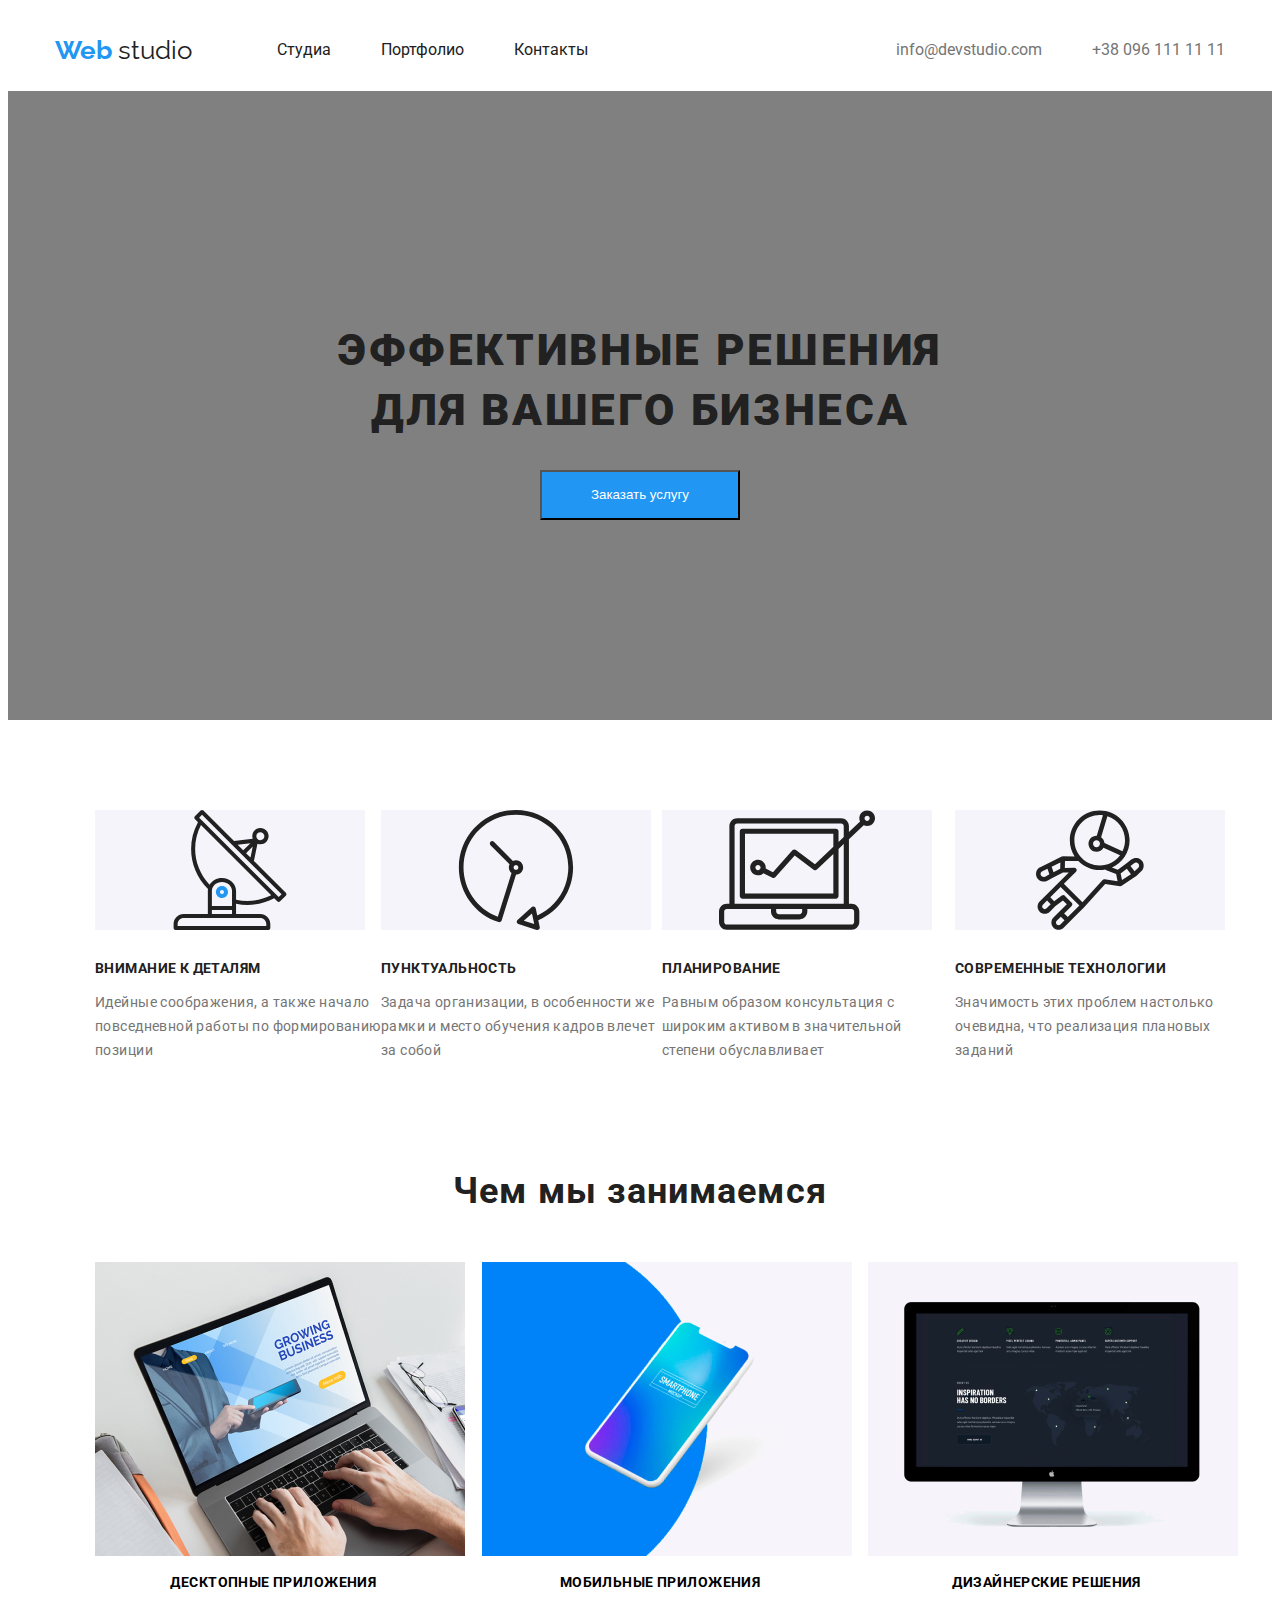
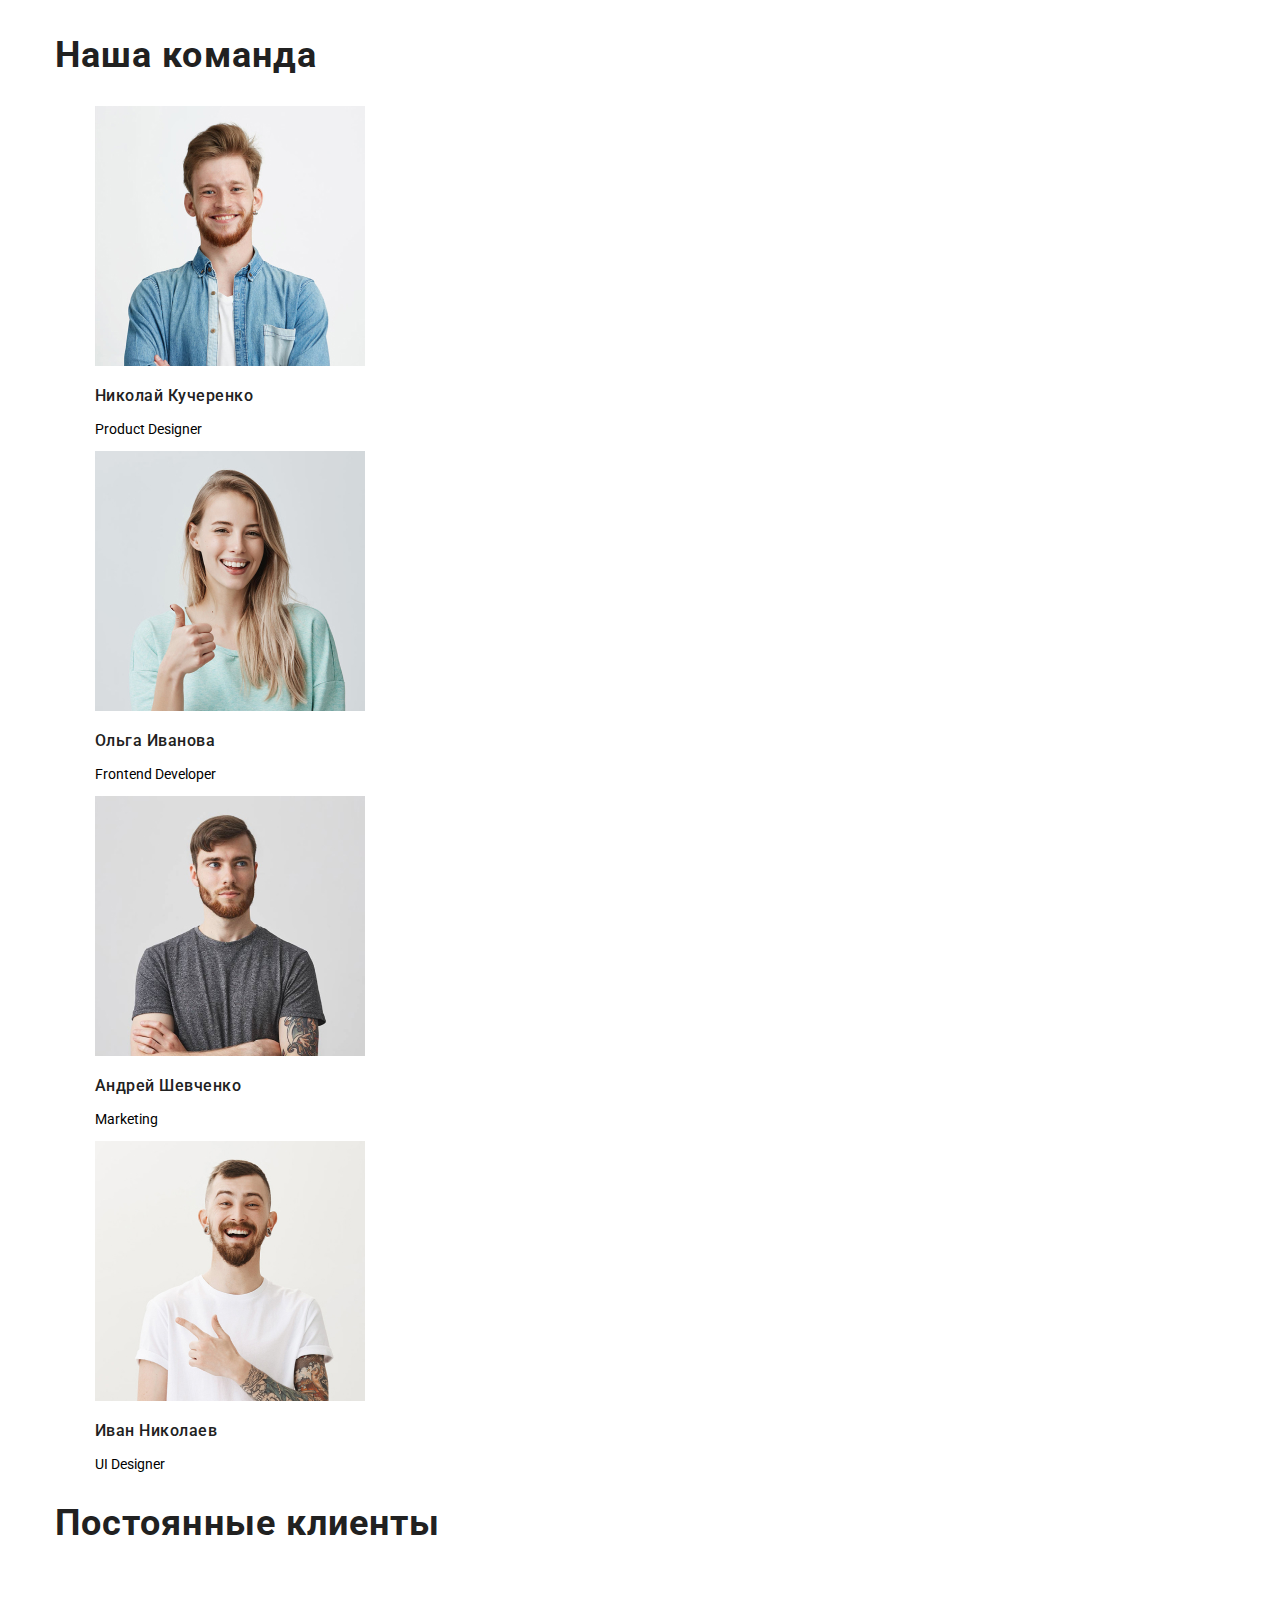
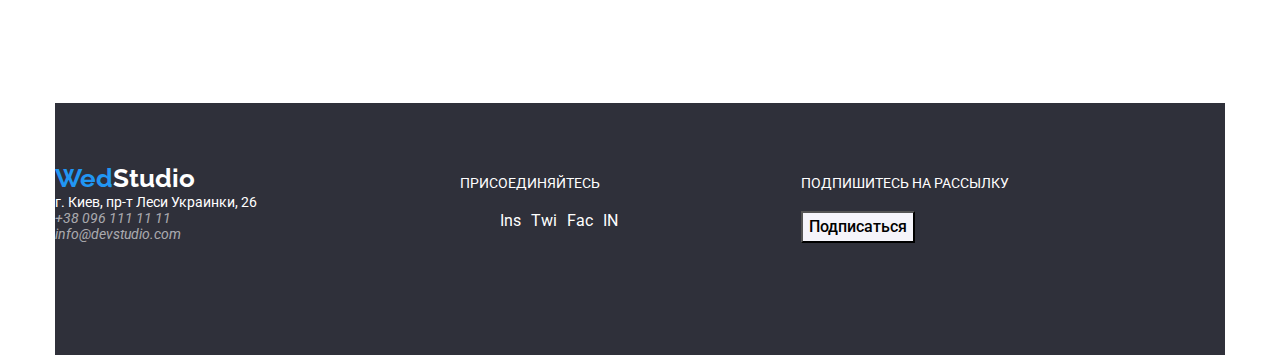
==== index.html @ 1cfac85c "commit7(1)" ====
<!DOCTYPE html>
<html lang="en">
  <head>
    <meta charset="UTF-8" />
    <meta name="viewport" content="width=device-width, initial-scale=1.0" />
    <title>Web studio</title>
    <link rel="stylesheet" href="./styles.css" />
    <link
      href="https://fonts.googleapis.com/css2?family=Raleway:wght@700&family=Roboto:wght@100;500;700;900&display=swap"
      rel="stylesheet"
    />
  </head>
  <body>
    <!--шапка страницы и навигация-->
    
    <header class="headerr">
      <div class="continer">
        <nav class="flex-header">
          <a class="header-logo" href="">
            <span class="logo-header">Web </span
            ><span class="logotyp">studio</span>
          </a>
          <ul class="site-nav list">
            <li class="header-item">
              <a href="./index.html" class="nav">Студиa</a>
            </li>
            <li class="header-item">
              <a href="./portfolio.html" class="nav">Портфолио</a>
            </li>
            <li class="header-item"><a href="" class="nav">Контакты</a></li>
          </ul>

          <ul class="auth-nav list">
            <li class="header-item-second">
              <a href="mailto:info@devstudio.com" class="email"
                >info@devstudio.com</a
              >
            </li>
            <li class="header-item-second">
              <a href="tel:+380961111111" class="telefon">+38 096 111 11 11</a>
            </li>
          </ul>
        </nav>
      </div>
    </header>
    <main>
      <section class="section service">
        <div class="continer ">
        <h1 class="caption">Эффективные решения <br> для вашего бизнеса</h1>
        <button type="button" class="btn-centr">Заказать услугу</button>
        </div>
      </section>

      <section class="section elements">
        <div class="continer">
        <ul class="aggregate">
          <li class="detals">
            <div class="bacground">
            <img src="./images/Vector.svg" alt="" />
            </div>
            <h3 class="headline">Внимание к деталям</h3>
            <p class="text-aggregate">
              Идейные соображения, а также начало повседневной работы по
              формированию позиции
            </p>
          </li>
          <li class="detals">
            <div class="bacground">
            <img src="./images/Vector1.svg" alt="" /></div>
            <h3 class="headline">Пунктуальность</h3>
            <p class="text-aggregate">
              Задача организации, в особенности же рамки и место обучения кадров
              влечет за собой
            </p>
          </li>
          <li class="detals">
            <div class="bacground">
            <img src="./images/Vector2.svg" alt="" />
          </div>
            <h3 class="headline">Планирование</h3>
            <p class="text-aggregate">
              Равным образом консультация с широким активом в значительной
              степени обуславливает
            </p>
          </li>
          <li class="detals">
            <div class="bacground">
            <img src="./images/Vector3.svg" alt="" />
            </div>
            
            <h3 class="headline">Современные технологии</h3>
            <p class="text-aggregate">
              Значимость этих проблем настолько очевидна, что реализация
              плановых заданий
            </p>
          </li>
        </ul>
        </div>
        </div>
      </section>

      <section class="section java">
        <div class="continer">
        <h2 class="subject">Чем мы занимаемся</h2>
        <ul class="applications">
          <li class="content-java">
            <img src="./images/img1.jpg" width="370" alt="" />
            <p class="desc">Десктопные приложения</p>
          </li>
          <li class="content-java">
            <img src="./images/box2.jpg" width="370" alt="" />
            <p class="desc">Мобильные приложения</p>
          </li>
          <li class="content-java">
            <img src="./images/img3.jpg" width="370" alt="" />
            <p class="desc">Дизайнерские решения</p>
          </li>
        </ul>
      </div>
      </section>

      <section>
        <div class="continer">
        <h2 class="our-team">Наша команда</h2>
        <ul>
          <li>
            <img src="./images/img.jpg" width="270" alt="" />
            <h3 class="name-team">Николай Кучеренко</h3>
            <p>Product Designer</p>
            <ul>
              <li></li>
              <li></li>
              <li></li>
              <li></li>
            </ul>
          </li>
          <li>
            <img src="./images/img(1).jpg" width="270" alt="" />
            <h3 class="name-team">Ольга Иванова</h3>
            <p>Frontend Developer</p>
            <ul>
              <li></li>
              <li></li>
              <li></li>
              <li></li>
            </ul>
          </li>
          <li>
            <img src="./images/img(2).jpg" width="270" alt="" />
            <h3 class="name-team">Андрей Шевченко</h3>
            <p>Marketing</p>
            <ul>
              <li></li>
              <li></li>
              <li></li>
              <li></li>
            </ul>
          </li>
          <li>
            <img src="./images/img(3).jpg" width="270" alt="" />
            <h3 class="name-team">Иван Николаев</h3>
            <p>UI Designer</p>
            <ul>
              <li></li>
              <li></li>
              <li></li>
              <li></li>
            </ul>
          </li>
        </ul>
      </div>
      </section>
      <section>
        <div class="continer">
        <h2 class="our-clients">Постоянные клиенты</h2>
        <ul>
          <li><img src="#" alt="" /></li>
          <li><img src="#" alt="" /></li>
          <li><img src="#" alt="" /></li>
          <li><img src="#" alt="" /></li>
          <li><img src="#" alt="" /></li>
          <li><img src="#" alt="" /></li>
        </ul>
      </div>
      </section>
    </main>
    <!-- Подвал страницы -->
    <footer class="footer">
      <div class="continer">
        <div class="footer-content">
          <div class="footer-adress">
            <address>
              <a href="">
                <span class="logo-footer">Wed</span><span class="logo-second">Studio</span></a>
              <br />
              <a href="https://goo.gl/maps/FN8on8wzA6SfPzr29" target="_blank" rel="noopener noreferrer"
                class="footer-adress footer-nav">
                г. Киев, пр-т Леси Украинки, 26</a><br />
    
              <a class="footer-nav" href="tel:+380961111111">+38 096 111 11 11</a>
              <br />
              <a class="footer-nav" href="mailto:info@devstudio.com">info@devstudio.com</a>
              <br />
            </address>
          </div>
          <div class="footer-messenger">
            <p class="footer-text">Присоединяйтесь</p>
            <ul class="footer-mess">
              <li><a href="" class="messenger">Ins</a></li>
              <li><a href="" class="messenger">Twi</a></li>
              <li><a href="" class="messenger">Fac</a></li>
              <li><a href="" class="messenger">IN</a></li>
            </ul>
          </div>
          <div class="footer-end">
            <p class="footer-text">Подпишитесь на рассылку</p>
            <button type="button" class="button">Подписаться</button>
          </div>
        </div>
      </div>
    </footer>
  </body>
</html>
---- styles.css ----
/* Основной цвет нашего проекта */
:root {
  --primary-color: #212121;
}
:root {
  --gray-collor: #757575;
}
:root {
  --white-collor: #ffffff;
}

/* ГЛАВНАЯ СТРАНИЦА */
body {
  font-family: Roboto, sans-serif;
}

/* body {
  color: var(--primary-text-color);
	background-color: var(--primary-bg-color);
	font-family: Roboto, sans-serif;
	letter-spacing: 0.03em;
} */

h1 {
  font-family: Roboto, sans-serif;
  font-style: normal;
  font-weight: bold;
  font-size: 18px;
  line-height: 36px;
  color: var(--primary-color);
}
p {
  font-style: normal;
  font-weight: normal;
  font-size: 14px;
}
a {
  text-decoration: none;
}

ul {
  list-style: none;
}
.logo-header {
  font-family: Raleway, sans-serif;
  font-style: normal;
  font-weight: bold;
  font-size: 26px;
  color: #2196f3;
}
.logo-footer {
  font-family: Raleway, sans-serif;
  font-style: normal;
  font-weight: bold;
  font-size: 26px;
  color: #2196f3;
}
.logotyp {
  font-family: Raleway, sans-serif;
  font-size: 26px;
  color: var(--primary-color);
}
.caption {
  font-family: Roboto;
  font-style: normal;
  font-weight: 900;
  font-size: 44px;
  line-height: 60px;
  /* or 136% */
  letter-spacing: 0.06em;
  text-transform: uppercase;
  /* color: #ffffff; поставить позже то не видно на странице*/
}
.btn {
  background: #2196f3;
  color: #ffffff;
}
.headline {
  font-family: Roboto;
  font-style: normal;
  font-weight: bold;
  font-size: 14px;
  line-height: 16px;
  letter-spacing: 0.03em;
  text-transform: uppercase;
  color: var(--primary-color);

  margin-top: 30px;
  margin-bottom: 10px;
}
.headline p {
  font-family: Roboto;
  font-style: normal;
  font-weight: normal;
  font-size: 14px;
  line-height: 24px;

  letter-spacing: 0.03em;

  color: #757575;
}
.text-aggregate {
  font-weight: normal;
  font-size: 14px;
  line-height: 24px;

  letter-spacing: 0.03em;

  color: #757575;
}
.text-aggregate:last-child {
  margin-right: 0;
}
.desc {
  font-family: Roboto;
  font-style: normal;
  font-weight: bold;
  font-size: 14px;
  line-height: 16px;
  letter-spacing: 0.03em;
  text-transform: uppercase;

  /* color: #ffffff;  применить по окончанию*/
  text-align: center;
}
.name-team {
  font-family: Roboto;
  font-style: normal;
  font-weight: 500;
  font-size: 16px;
  line-height: 19px;
  letter-spacing: 0.03em;
  color: var(--primary-color);
}
.subject {
  font-family: Roboto;
  font-style: normal;
  font-weight: bold;
  font-size: 36px;
  line-height: 42px;
  letter-spacing: 0.03em;
  color: var(--primary-color);
  text-align: center;

  margin-top: 94px;
  margin-bottom: 50px;
}
h2,
.our-team {
  font-family: Roboto;
  font-style: normal;
  font-weight: bold;
  font-size: 36px;
  line-height: 42px;
  letter-spacing: 0.03em;
  color: var(--primary-color);
}
h2,
.our-clients {
  font-family: Roboto;
  font-style: normal;
  font-weight: bold;
  font-size: 36px;
  line-height: 42px;
  letter-spacing: 0.03em;
  color: var(--primary-color);
}
.images h2 {
  font-family: Roboto;
  font-style: normal;
  font-weight: bold;
  font-size: 18px;
  line-height: 36px;
  margin-left: 24px;
  margin-bottom: 4px;
}
.images p {
  margin-left: 24px;
  margin-bottom: 20px;
}
/* ПОРТФОЛИО ПОЗИЦИОНИРОВАНИЕ  HEADER */
/* .logo-header .logotyp{
  font-family: Raleway;
font-style: normal;
font-weight: bold;
font-size: 26px;
line-height: 31px;
} */
.flex-header {
  display: flex;
  align-items: center;
}
.flex-header li {
  list-style-type: none;
}
.list {
  display: flex;
}
.site-nav.list {
  margin-top: 0px;
  margin-bottom: 0px;
  padding-left: 0px;
}

.site-nav .list {
  display: flex;
  padding-top: 31px;
  padding-bottom: 31px;

  color: var(--primary-text-color);
  font-weight: 500;
  font-size: 14px;
  line-height: 1.2;
  letter-spacing: 0.02em;
}

.header-item {
  /* background-color: violet; */
  margin-right: 50px;
}
.header-item:last-child {
  margin-right: 0;
}
.header-item-second:last-child {
  margin-right: 0;
}
.header-item-second {
  /* background-color: yellowgreen; */
  justify-content: flex-end;
  margin-right: 50px;
}
.auth-nav {
  margin-left: auto;
  padding-left: 0px;
}
.logotyp {
  margin-right: 85px;
}
.logo-header .logotyp {
  padding: 25px 0;
}

/* ПОРТФОЛИО ПОЗИЦИОНИРОВАНИЕ  */
.continer {
  width: 1170px;
  padding-left: 15px;
  padding-right: 15px;
  margin-right: auto;
  margin-left: auto;
}
.flex-continier {
  background-color: brown;
}
.images {
  display: flex;
  flex-wrap: wrap;

  margin: 0px;
  padding-top: 50px;
  padding-bottom: 94px;
  padding-left: 0;

  list-style-type: none;
}

.images .item {
  width: calc((100% - 60px) / 3);
  background-color: tomato;
  margin-right: 30px;
  margin-bottom: 30px;
}

.item:nth-child(3n) {
  margin-right: 0;
}

.images ul {
  display: flex;
  flex-wrap: wrap;
}

/* ПОРТФОЛИО  */

.images p {
  font-family: Roboto, sans-serif;
  font-style: normal;
  font-weight: normal;
  font-size: 16px;
  line-height: 30px;
  color: var(--gray-collor);
}

.button {
  font-family: Roboto;
  font-style: normal;
  font-weight: 500;
  font-size: 16px;
  line-height: 26px;
  text-align: center;
  background: #f5f4fa;
}

.button-menu {
  display: flex;
  justify-content: center;
  padding-top: 50px;
  margin: 0px;
}

.button-item {
  margin-right: 8px;
}

.button-item:last-child {
  margin-right: 0px;
}

.main {
  font-family: Roboto;
  font-style: normal;
  font-weight: 500;
  font-size: 16px;
  line-height: 26px;
  color: var(--primary-color);
}

.button:hover {
  color: #ffffff;
  background-color: #2196f3;
}

.button:focus {
  color: #f5f4fa;
}

/* font-family: 'Raleway', sans-serif;
font-family: 'Roboto', sans-serif;
li, */

/* HEADER */
.header a {
  font-family: Roboto;
  font-style: normal;
  font-weight: 500;
  font-size: 14px;
}

.nav:hover {
  color: #2196f3;
}
.nav {
  display: block;
  padding-top: 32px;
  padding-bottom: 32px;
  color: var(--primary-color);
}
.telefon {
  color: var(--gray-collor);
  padding-top: 32px;
  padding-bottom: 32px;
}
.telefon:hover {
  color: #2196f3;
}
.email {
  color: var(--gray-collor);
  padding-top: 32px;
  padding-bottom: 32px;
}
.email:hover {
  color: #2196f3;
}
/* FOOTER */
.logo-footer,
.logo-second {
  font-family: Raleway;
  font-style: normal;
  font-weight: bold;
  font-size: 26px;
  line-height: 31px;
}

.logo-second {
  font-size: 26px;
  color: #ffffff;
}

.footer-nav {
  color: rgba(255, 255, 255, 0.6);
}

.footer-text {
  text-transform: uppercase;
  color: #ffffff;
  margin: 0;
}
.messenger {
  color: #ffffff;
}

/* FOOTER ПОЗИЦИОНИРОВАНИЕ */
.footer-content {
  display: flex;
  justify-content: space-between;
  background: #2f303a;
  height: 252px;
}
.footer-mess {
  display: flex;
}
.footer-adress {
  font-family: Roboto;
  font-style: normal;
  font-weight: normal;
  font-size: 14px;
  /* line-height: 24px; */

  color: #ffffff;
  text-decoration: none;
  /* background-color: wheat; */
  margin-right: 30px;
  margin-bottom: 60px;

  margin-top: 60px;

  /* background-color: #2196f3; */
}

.footer-messenger,
.footer-end {
  margin-top: 72px;
}
.footer-end {
  /* background-color: turquoise; */

  margin-right: 216px;
  margin-bottom: 94px;
}
.footer-messenger {
  /* background-color: tomato; */

  margin-right: 30px;
  margin-bottom: 100px;
}
.footer-mess {
  list-style-type: none;
}
.footer-text {
  margin-bottom: 20px;
}
.messenger {
  margin-right: 10px;
}

/* INDEX.HTML ПОЗИЦИОНИРОВАНИЕ MAIN */
.section.service {
  padding-top: 200px;
  padding-bottom: 200px;

  text-align: center;
  background-color: gray;
}
.btn-centr {
  width: 200px;
  height: 50px;
  background: #2196f3;

  color: var(--white-collor);
}
.section .elements {
  width: calc((100% - 90px) / 4);
}
.aggregate {
  display: flex;
  margin-top: 90px;
}

.bacground {
  display: flex;
  justify-content: center;

  width: 270px;
  height: 120px;
  background-color: #f5f4fa;
}
.applications {
  display: flex;
}

.applications .content-java {
  width: calc((100% - 60px) / 3);
  margin-right: 30px;
}
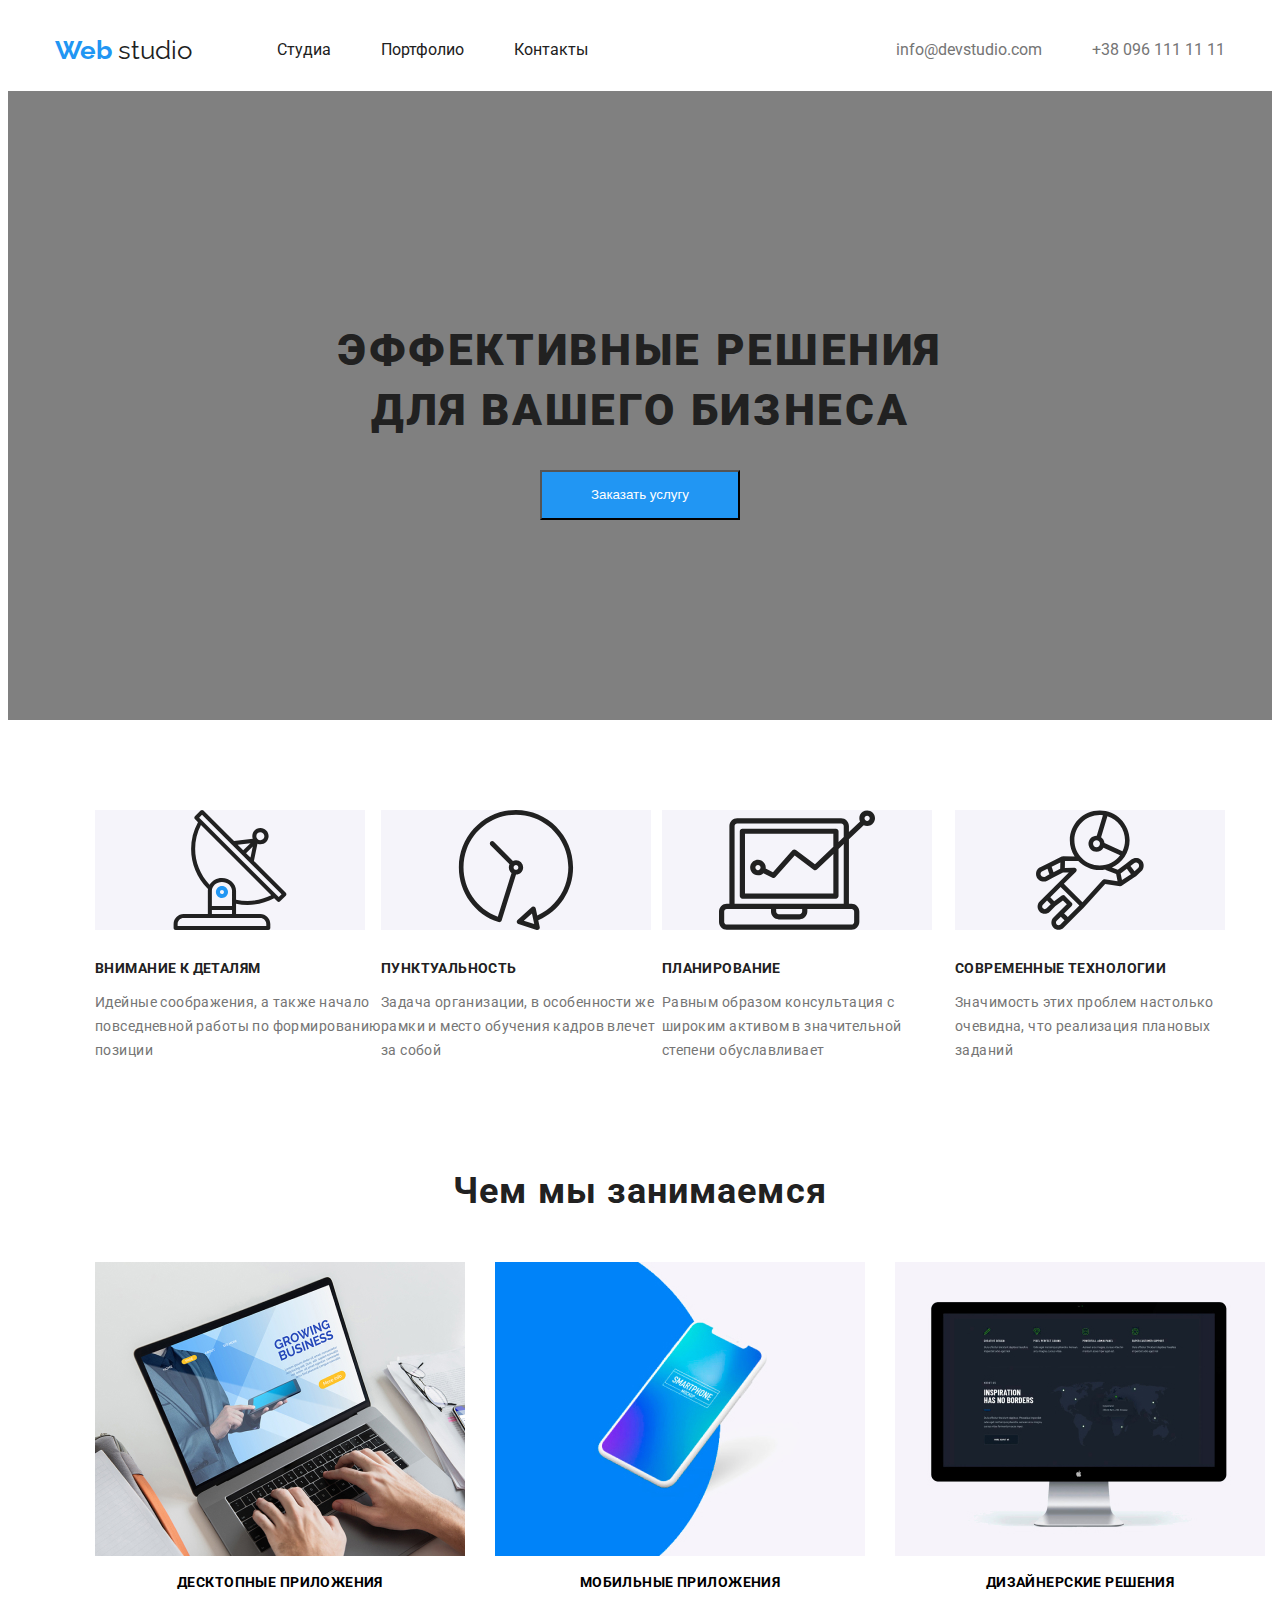
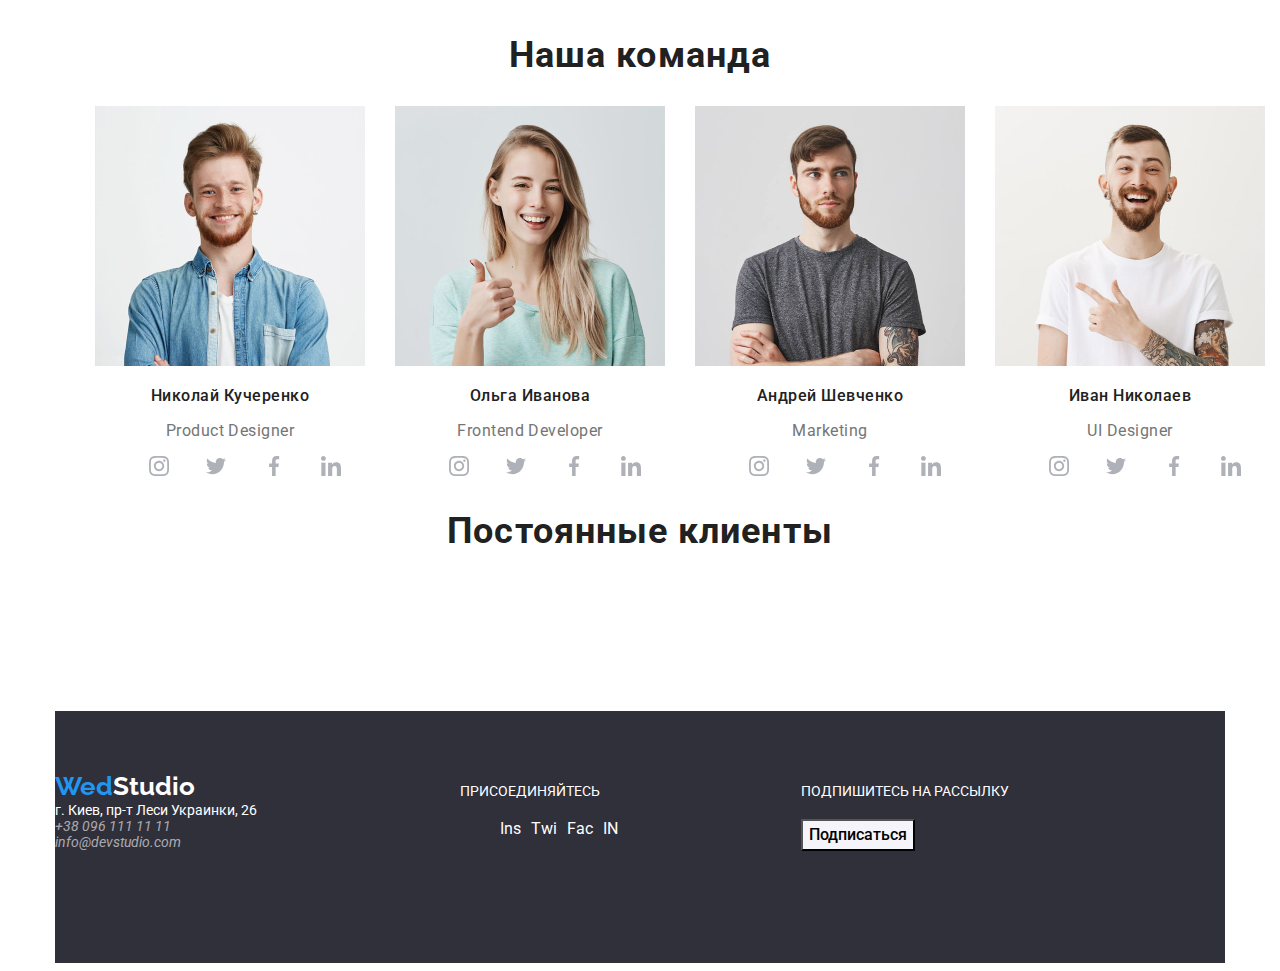
==== commit b88baf51: "commit 8(1)" ====
--- a/index.html
+++ b/index.html
@@ -120,56 +120,57 @@
       </section>
 
       <section>
-        <div class="continer">
+        <div class="continer team">
         <h2 class="our-team">Наша команда</h2>
-        <ul>
-          <li>
+        <ul class="workers">
+          <li class="people">
             <img src="./images/img.jpg" width="270" alt="" />
             <h3 class="name-team">Николай Кучеренко</h3>
             <p>Product Designer</p>
             <ul>
-              <li></li>
-              <li></li>
-              <li></li>
-              <li></li>
-            </ul>
-          </li>
-          <li>
+              <li><a href="https://www.instagram.com/?hl=ru"><img src="./images/instagram 2.svg" alt="инстаграм"></a></li>
+              <li><a href="https://twitter.com/?lang=ru"><img src="./images/twitter 1.svg" alt="твитер"></a></li>
+              <li><a href="https://www.facebook.com"><img src="./images/facebook 1.svg" alt="феесбук"></a></li>
+              <li><a href="https://ru.linkedin.com"><img src="./images/linkedin 1.svg" alt="линкед"></a></li>
+            </ul>
+          </li>
+          <li class="people">
             <img src="./images/img(1).jpg" width="270" alt="" />
             <h3 class="name-team">Ольга Иванова</h3>
             <p>Frontend Developer</p>
             <ul>
-              <li></li>
-              <li></li>
-              <li></li>
-              <li></li>
-            </ul>
-          </li>
-          <li>
+              <li><a href="https://www.instagram.com/?hl=ru"><img src="./images/instagram 2.svg" alt="инстаграм"></a></li>
+              <li><a href="https://twitter.com/?lang=ru"><img src="./images/twitter 1.svg" alt="твитер"></a></li>
+              <li><a href="https://www.facebook.com"><img src="./images/facebook 1.svg" alt="феесбук"></a></li>
+              <li><a href="https://ru.linkedin.com"><img src="./images/linkedin 1.svg" alt="линкед"></a></li>
+            </ul>
+          </li>
+          <li class="people">
             <img src="./images/img(2).jpg" width="270" alt="" />
             <h3 class="name-team">Андрей Шевченко</h3>
             <p>Marketing</p>
             <ul>
-              <li></li>
-              <li></li>
-              <li></li>
-              <li></li>
-            </ul>
-          </li>
-          <li>
+              <li><a href="https://www.instagram.com/?hl=ru"><img src="./images/instagram 2.svg" alt="инстаграм"></a></li>
+              <li><a href="https://twitter.com/?lang=ru"><img src="./images/twitter 1.svg" alt="твитер"></a></li>
+              <li><a href="https://www.facebook.com"><img src="./images/facebook 1.svg" alt="феесбук"></a></li>
+              <li><a href="https://ru.linkedin.com"><img src="./images/linkedin 1.svg" alt="линкед"></a></li>
+            </ul>
+          </li>
+          <li class="people">
             <img src="./images/img(3).jpg" width="270" alt="" />
             <h3 class="name-team">Иван Николаев</h3>
             <p>UI Designer</p>
             <ul>
-              <li></li>
-              <li></li>
-              <li></li>
-              <li></li>
-            </ul>
-          </li>
-        </ul>
-      </div>
-      </section>
+              <li><a href="https://www.instagram.com/?hl=ru"><img src="./images/instagram 2.svg" alt="инстаграм"></a></li>
+              <li><a href="https://twitter.com/?lang=ru"><img src="./images/twitter 1.svg" alt="твитер"></a></li>
+              <li><a href="https://www.facebook.com"><img src="./images/facebook 1.svg" alt="феесбук"></a></li>
+              <li><a href="https://ru.linkedin.com"><img src="./images/linkedin 1.svg" alt="линкед"></a></li>
+            </ul>
+          </li>
+        </ul>
+      </div>
+      </section>
+
       <section>
         <div class="continer">
         <h2 class="our-clients">Постоянные клиенты</h2>
--- a/styles.css
+++ b/styles.css
@@ -131,6 +131,7 @@
   line-height: 19px;
   letter-spacing: 0.03em;
   color: var(--primary-color);
+  text-align: center;
 }
 .subject {
   font-family: Roboto;
@@ -154,6 +155,7 @@
   line-height: 42px;
   letter-spacing: 0.03em;
   color: var(--primary-color);
+  text-align: center;
 }
 h2,
 .our-clients {
@@ -488,6 +490,36 @@
 }
 
 .applications .content-java {
-  width: calc((100% - 60px) / 3);
+  width: calc((100% - 60px) / 2);
   margin-right: 30px;
 }
+/* OUR_TEAM */
+.continer .team {
+}
+.workers {
+  display: flex;
+}
+.workers p {
+  font-family: Roboto;
+  font-style: normal;
+  font-weight: normal;
+  font-size: 16px;
+  line-height: 19px;
+
+  text-align: center;
+  letter-spacing: 0.03em;
+  text-align: center;
+
+  color: #757575;
+}
+.continer .people {
+  width: calc((100% - 90px) / 3);
+  margin-right: 30px;
+}
+.people ul {
+  display: flex;
+  justify-content: space-around;
+}
+.people li {
+  margin-right: 10px;
+}
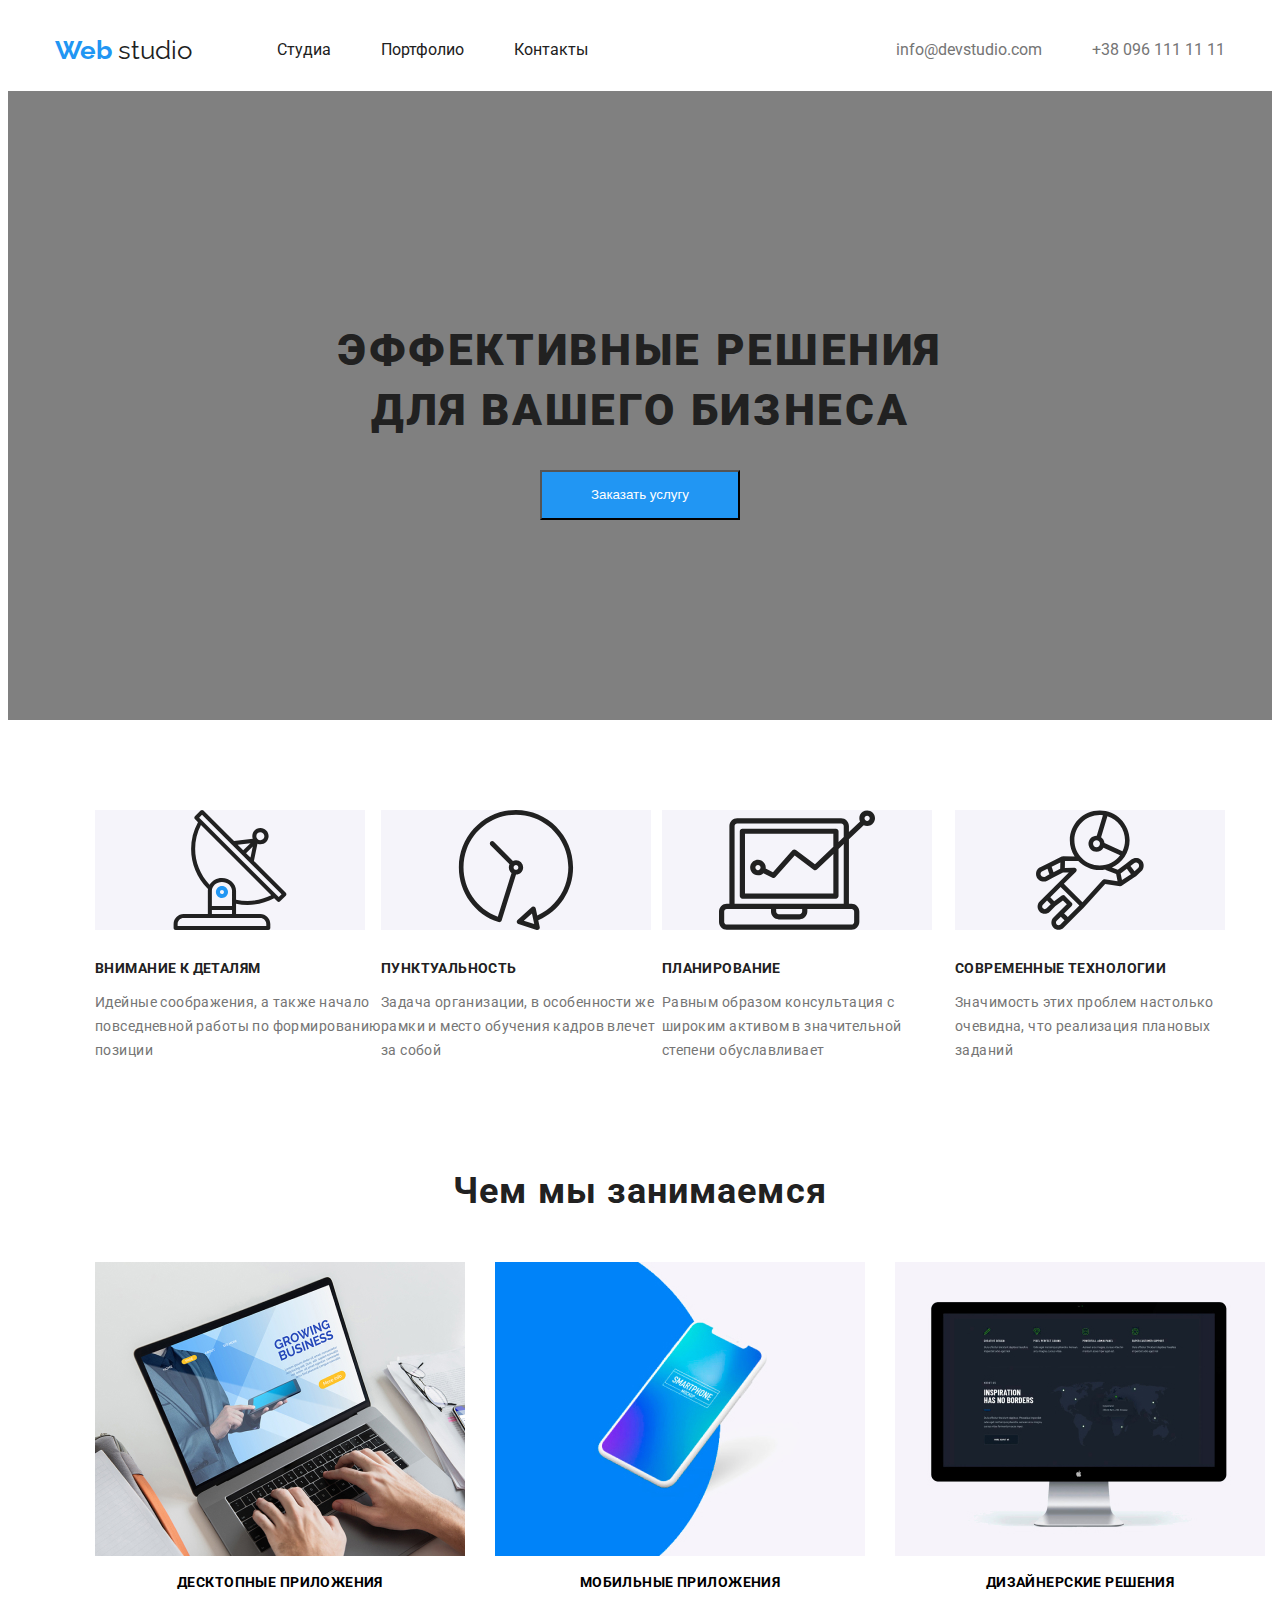
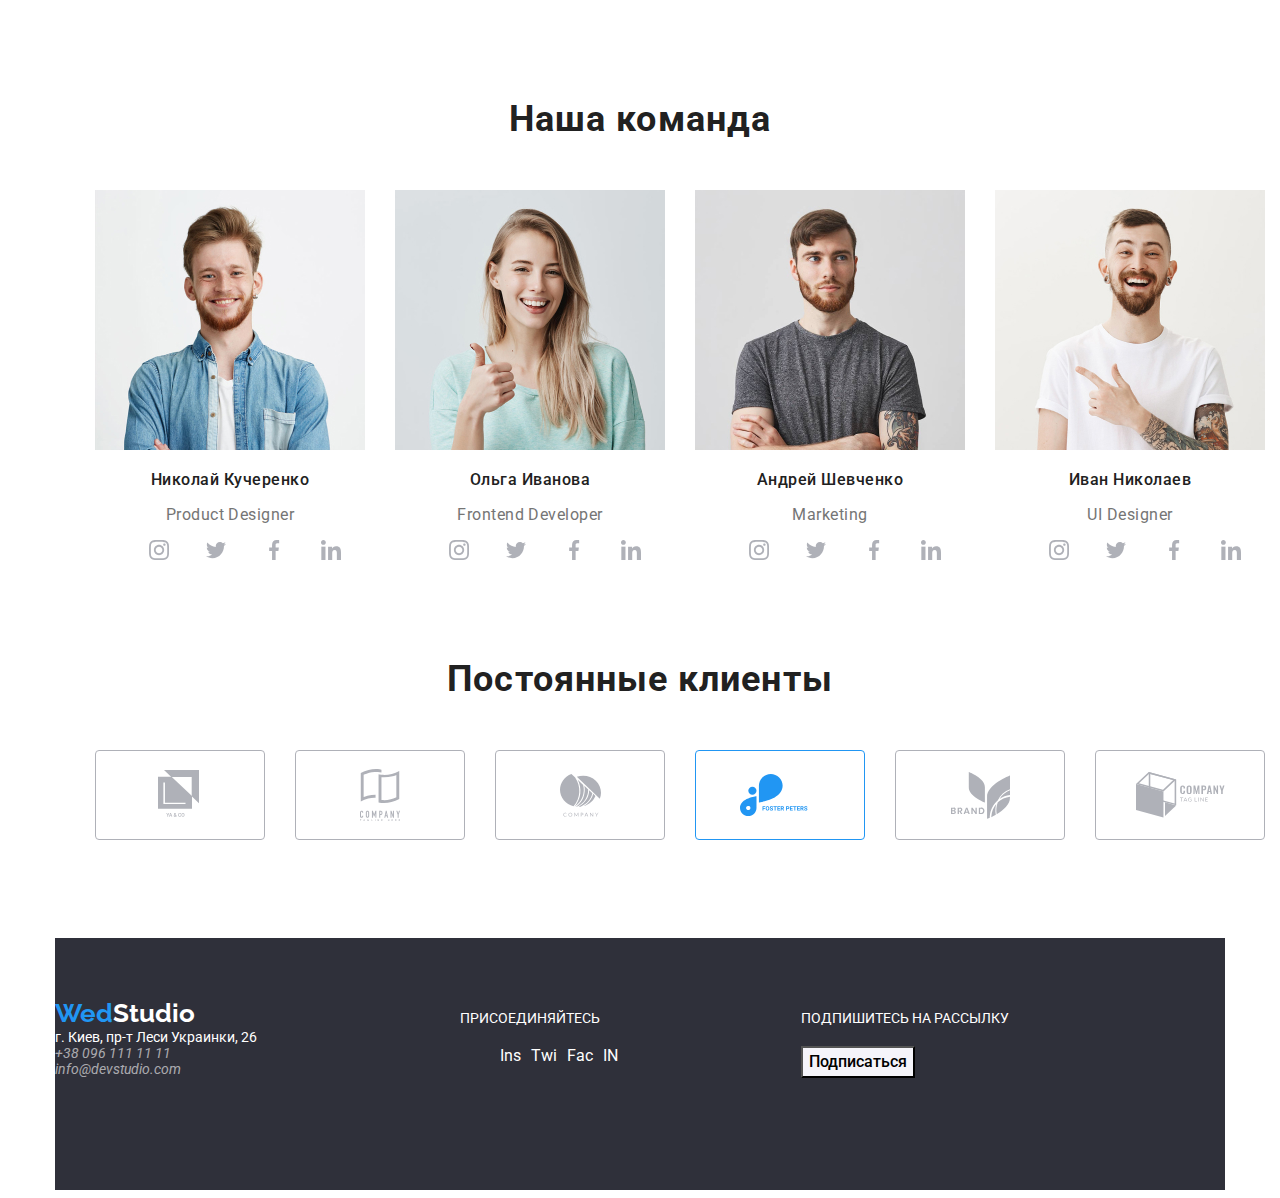
==== commit 634ff1e3: "commit9" ====
--- a/index.html
+++ b/index.html
@@ -127,8 +127,8 @@
             <img src="./images/img.jpg" width="270" alt="" />
             <h3 class="name-team">Николай Кучеренко</h3>
             <p>Product Designer</p>
-            <ul>
-              <li><a href="https://www.instagram.com/?hl=ru"><img src="./images/instagram 2.svg" alt="инстаграм"></a></li>
+            <ul >
+              <li ><a href="https://www.instagram.com/?hl=ru"><img src="./images/instagram 2.svg" alt="инстаграм"></a></li>
               <li><a href="https://twitter.com/?lang=ru"><img src="./images/twitter 1.svg" alt="твитер"></a></li>
               <li><a href="https://www.facebook.com"><img src="./images/facebook 1.svg" alt="феесбук"></a></li>
               <li><a href="https://ru.linkedin.com"><img src="./images/linkedin 1.svg" alt="линкед"></a></li>
@@ -172,15 +172,15 @@
       </section>
 
       <section>
-        <div class="continer">
+        <div class="continer regular">
         <h2 class="our-clients">Постоянные клиенты</h2>
-        <ul>
-          <li><img src="#" alt="" /></li>
-          <li><img src="#" alt="" /></li>
-          <li><img src="#" alt="" /></li>
-          <li><img src="#" alt="" /></li>
-          <li><img src="#" alt="" /></li>
-          <li><img src="#" alt="" /></li>
+        <ul class="regular-clients">
+          <li class="svg"><img src="./images/Client1.svg" alt="" /></li>
+          <li class="svg"><img src="./images/Client2.svg" alt="" /></li>
+          <li class="svg"><img src="./images/Client3.svg" alt="" /></li>
+          <li class="svg"><img src="./images/Client4.svg" alt="" /></li>
+          <li class="svg"><img src="./images/Client5.svg" alt="" /></li>
+          <li class="svg"><img src="./images/Client6.svg" alt="" /></li>
         </ul>
       </div>
       </section>
--- a/styles.css
+++ b/styles.css
@@ -166,7 +166,13 @@
   line-height: 42px;
   letter-spacing: 0.03em;
   color: var(--primary-color);
-}
+  margin-top: 94px;
+  margin-bottom: 50px;
+}
+  
+  
+
+
 .images h2 {
   font-family: Roboto;
   font-style: normal;
@@ -399,6 +405,9 @@
 .messenger {
   color: #ffffff;
 }
+.team-hover:hover {
+  background: #f5f4fa;
+}
 
 /* FOOTER ПОЗИЦИОНИРОВАНИЕ */
 .footer-content {
@@ -523,3 +532,22 @@
 .people li {
   margin-right: 10px;
 }
+
+
+.regular-clients {
+  display: flex;
+}
+.regular-clients{
+  margin-bottom: 94px;
+}
+.svg{
+  width: calc((100% - 150px ) / 6));
+  margin-right: 30px;
+}
+.svg:last-child{
+  margin-right: 0;
+}
+.footer{
+
+  
+}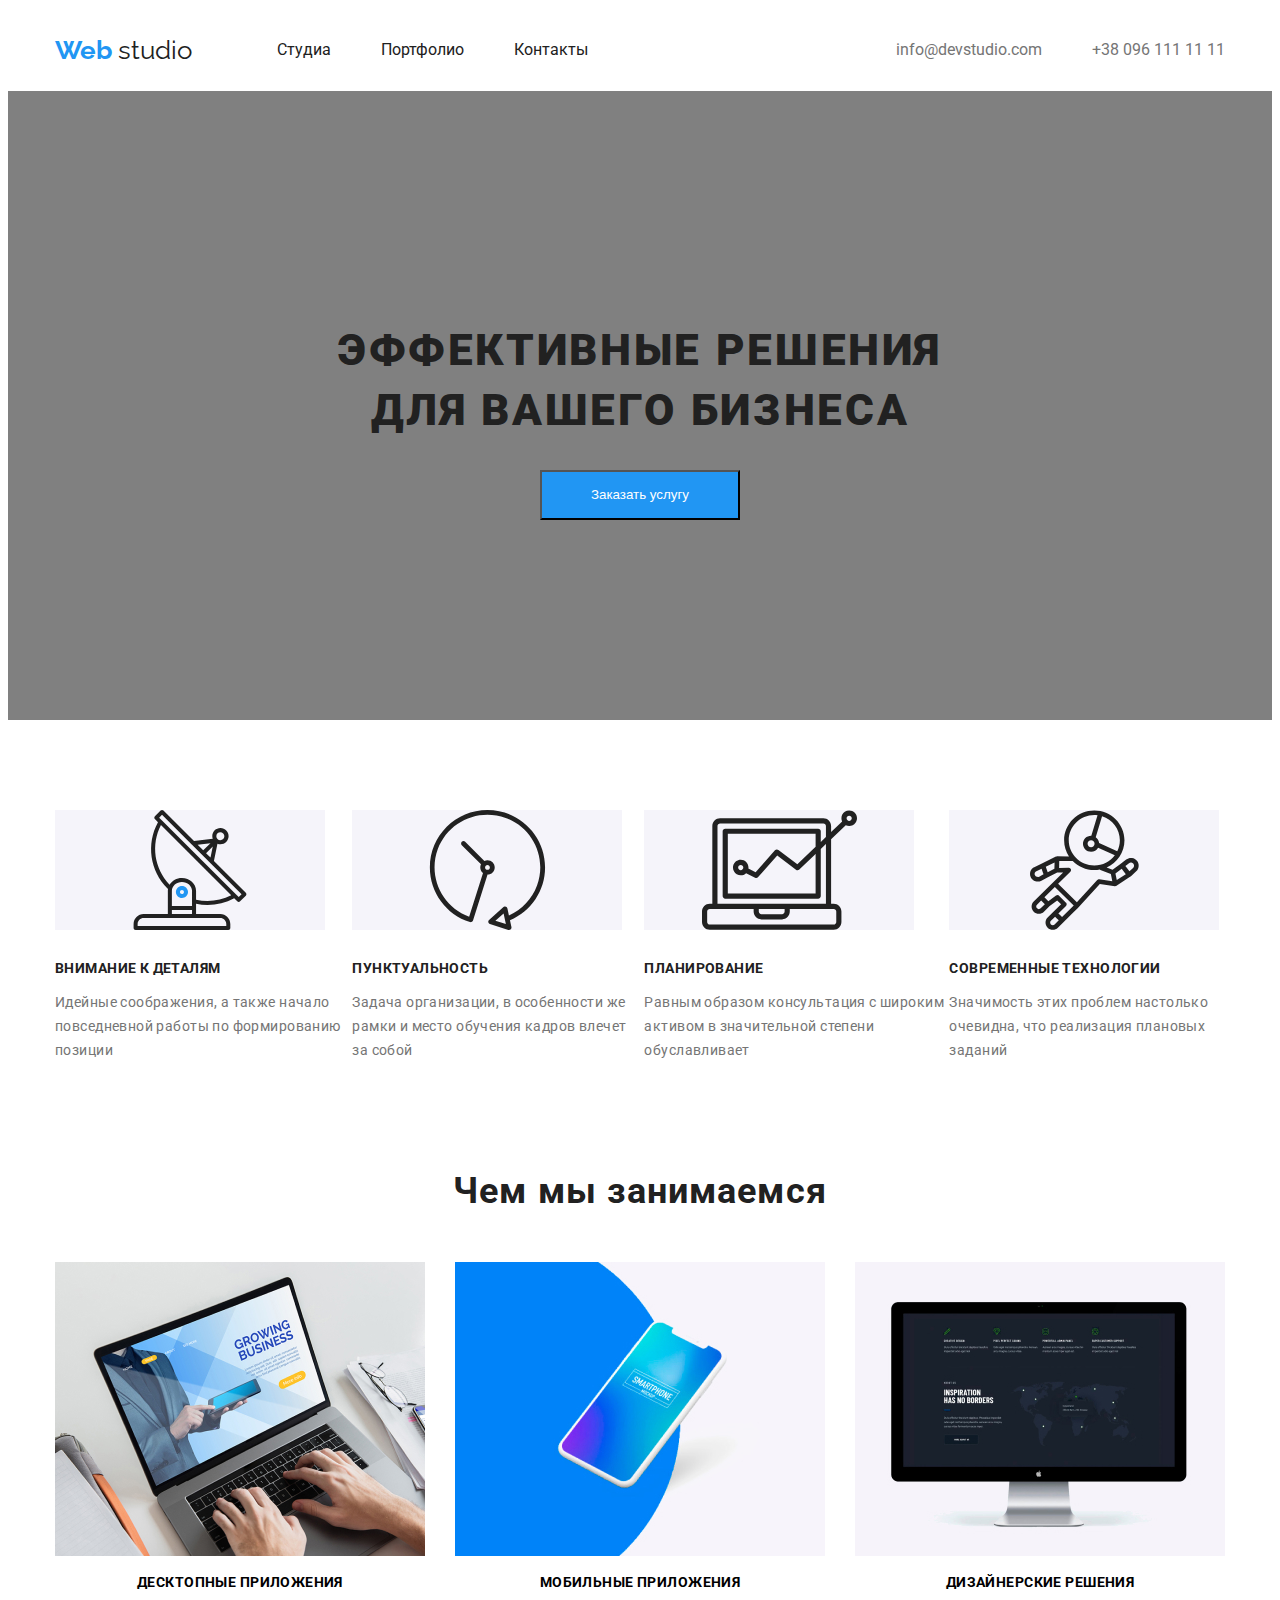
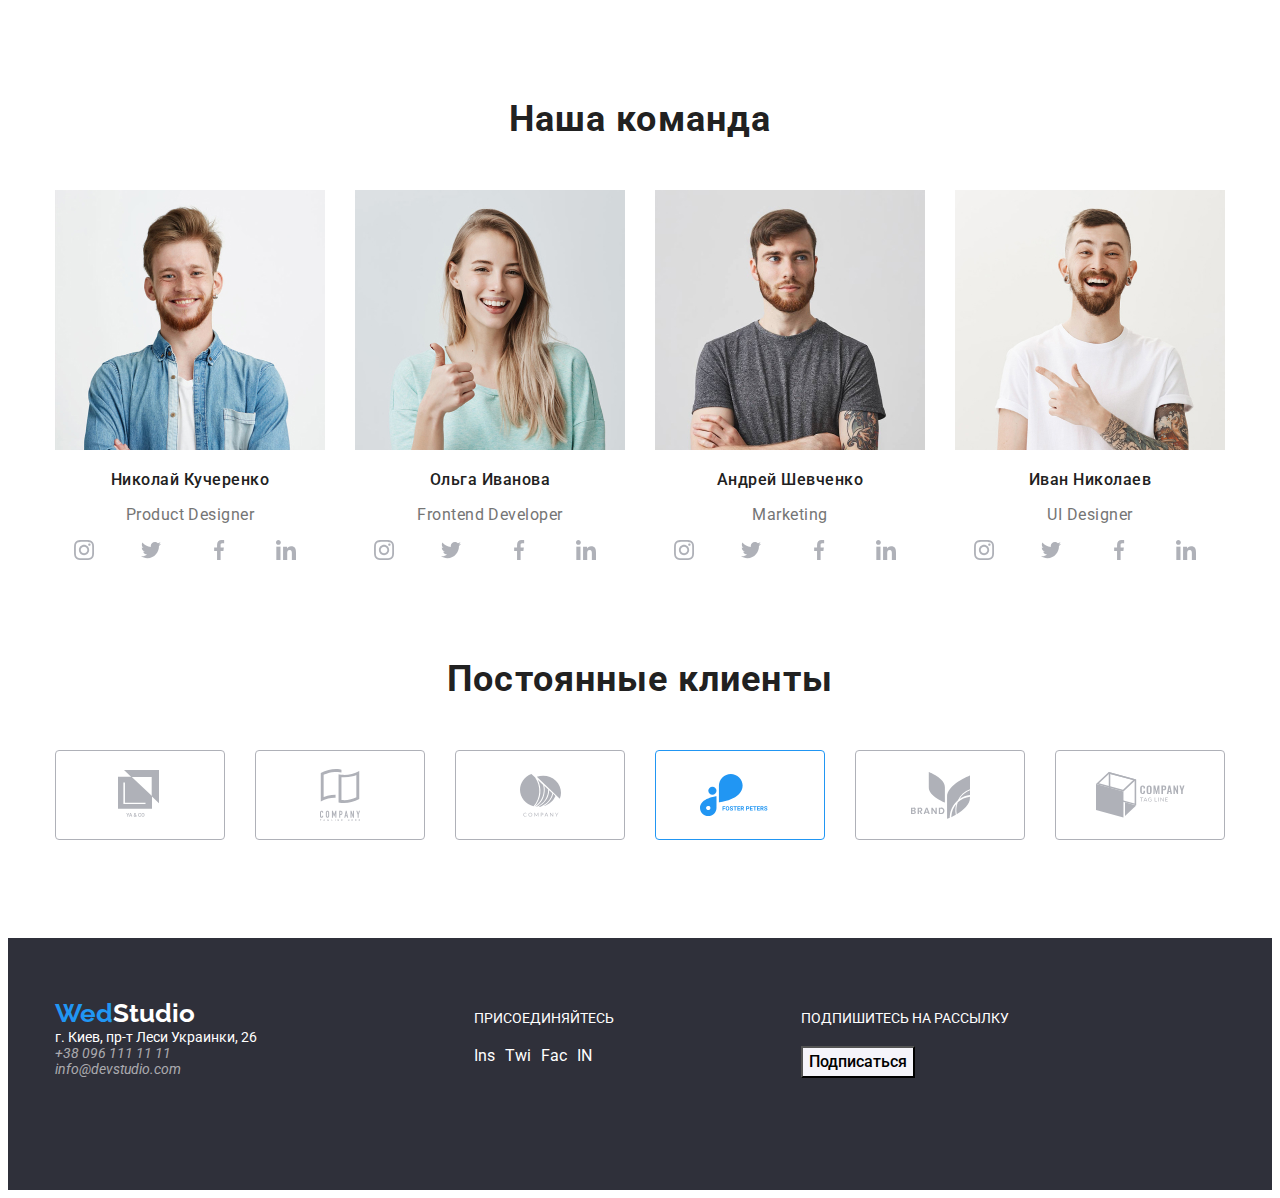
==== commit 2b0229f3: "commit10" ====
--- a/index.html
+++ b/index.html
@@ -20,7 +20,7 @@
             <span class="logo-header">Web </span
             ><span class="logotyp">studio</span>
           </a>
-          <ul class="site-nav list">
+          <ul class="site-nav list items">
             <li class="header-item">
               <a href="./index.html" class="nav">Студиa</a>
             </li>
@@ -30,7 +30,7 @@
             <li class="header-item"><a href="" class="nav">Контакты</a></li>
           </ul>
 
-          <ul class="auth-nav list">
+          <ul class="auth-nav list items">
             <li class="header-item-second">
               <a href="mailto:info@devstudio.com" class="email"
                 >info@devstudio.com</a
@@ -53,7 +53,7 @@
 
       <section class="section elements">
         <div class="continer">
-        <ul class="aggregate">
+        <ul class="aggregate items">
           <li class="detals">
             <div class="bacground">
             <img src="./images/Vector.svg" alt="" />
@@ -102,7 +102,7 @@
       <section class="section java">
         <div class="continer">
         <h2 class="subject">Чем мы занимаемся</h2>
-        <ul class="applications">
+        <ul class="applications items">
           <li class="content-java">
             <img src="./images/img1.jpg" width="370" alt="" />
             <p class="desc">Десктопные приложения</p>
@@ -122,12 +122,12 @@
       <section>
         <div class="continer team">
         <h2 class="our-team">Наша команда</h2>
-        <ul class="workers">
+        <ul class="workers items">
           <li class="people">
             <img src="./images/img.jpg" width="270" alt="" />
             <h3 class="name-team">Николай Кучеренко</h3>
             <p>Product Designer</p>
-            <ul >
+            <ul class="items">
               <li ><a href="https://www.instagram.com/?hl=ru"><img src="./images/instagram 2.svg" alt="инстаграм"></a></li>
               <li><a href="https://twitter.com/?lang=ru"><img src="./images/twitter 1.svg" alt="твитер"></a></li>
               <li><a href="https://www.facebook.com"><img src="./images/facebook 1.svg" alt="феесбук"></a></li>
@@ -138,7 +138,7 @@
             <img src="./images/img(1).jpg" width="270" alt="" />
             <h3 class="name-team">Ольга Иванова</h3>
             <p>Frontend Developer</p>
-            <ul>
+            <ul class="items">
               <li><a href="https://www.instagram.com/?hl=ru"><img src="./images/instagram 2.svg" alt="инстаграм"></a></li>
               <li><a href="https://twitter.com/?lang=ru"><img src="./images/twitter 1.svg" alt="твитер"></a></li>
               <li><a href="https://www.facebook.com"><img src="./images/facebook 1.svg" alt="феесбук"></a></li>
@@ -149,7 +149,7 @@
             <img src="./images/img(2).jpg" width="270" alt="" />
             <h3 class="name-team">Андрей Шевченко</h3>
             <p>Marketing</p>
-            <ul>
+            <ul class="items">
               <li><a href="https://www.instagram.com/?hl=ru"><img src="./images/instagram 2.svg" alt="инстаграм"></a></li>
               <li><a href="https://twitter.com/?lang=ru"><img src="./images/twitter 1.svg" alt="твитер"></a></li>
               <li><a href="https://www.facebook.com"><img src="./images/facebook 1.svg" alt="феесбук"></a></li>
@@ -160,7 +160,7 @@
             <img src="./images/img(3).jpg" width="270" alt="" />
             <h3 class="name-team">Иван Николаев</h3>
             <p>UI Designer</p>
-            <ul>
+            <ul class="items">
               <li><a href="https://www.instagram.com/?hl=ru"><img src="./images/instagram 2.svg" alt="инстаграм"></a></li>
               <li><a href="https://twitter.com/?lang=ru"><img src="./images/twitter 1.svg" alt="твитер"></a></li>
               <li><a href="https://www.facebook.com"><img src="./images/facebook 1.svg" alt="феесбук"></a></li>
@@ -172,9 +172,9 @@
       </section>
 
       <section>
-        <div class="continer regular">
+        <div class="continer regular ">
         <h2 class="our-clients">Постоянные клиенты</h2>
-        <ul class="regular-clients">
+        <ul class="regular-clients items">
           <li class="svg"><img src="./images/Client1.svg" alt="" /></li>
           <li class="svg"><img src="./images/Client2.svg" alt="" /></li>
           <li class="svg"><img src="./images/Client3.svg" alt="" /></li>
@@ -206,7 +206,7 @@
           </div>
           <div class="footer-messenger">
             <p class="footer-text">Присоединяйтесь</p>
-            <ul class="footer-mess">
+            <ul class="footer-mess items">
               <li><a href="" class="messenger">Ins</a></li>
               <li><a href="" class="messenger">Twi</a></li>
               <li><a href="" class="messenger">Fac</a></li>
--- a/styles.css
+++ b/styles.css
@@ -169,8 +169,7 @@
   margin-top: 94px;
   margin-bottom: 50px;
 }
-  
-  
+
 
 
 .images h2 {
@@ -181,6 +180,7 @@
   line-height: 36px;
   margin-left: 24px;
   margin-bottom: 4px;
+  text-align: left;
 }
 .images p {
   margin-left: 24px;
@@ -249,6 +249,9 @@
 }
 
 /* ПОРТФОЛИО ПОЗИЦИОНИРОВАНИЕ  */
+.items{
+  padding: 0;
+}
 .continer {
   width: 1170px;
   padding-left: 15px;
@@ -256,10 +259,8 @@
   margin-right: auto;
   margin-left: auto;
 }
-.flex-continier {
-  background-color: brown;
-}
-.images {
+
+.images  {
   display: flex;
   flex-wrap: wrap;
 
@@ -273,8 +274,7 @@
 
 .images .item {
   width: calc((100% - 60px) / 3);
-  background-color: tomato;
-  margin-right: 30px;
+    margin-right: 30px;
   margin-bottom: 30px;
 }
 
@@ -386,6 +386,7 @@
   font-weight: bold;
   font-size: 26px;
   line-height: 31px;
+ 
 }
 
 .logo-second {
@@ -395,7 +396,10 @@
 
 .footer-nav {
   color: rgba(255, 255, 255, 0.6);
-}
+ 
+}
+
+
 
 .footer-text {
   text-transform: uppercase;
@@ -548,6 +552,6 @@
   margin-right: 0;
 }
 .footer{
-
-  
+  background: #2F303A;
+
 }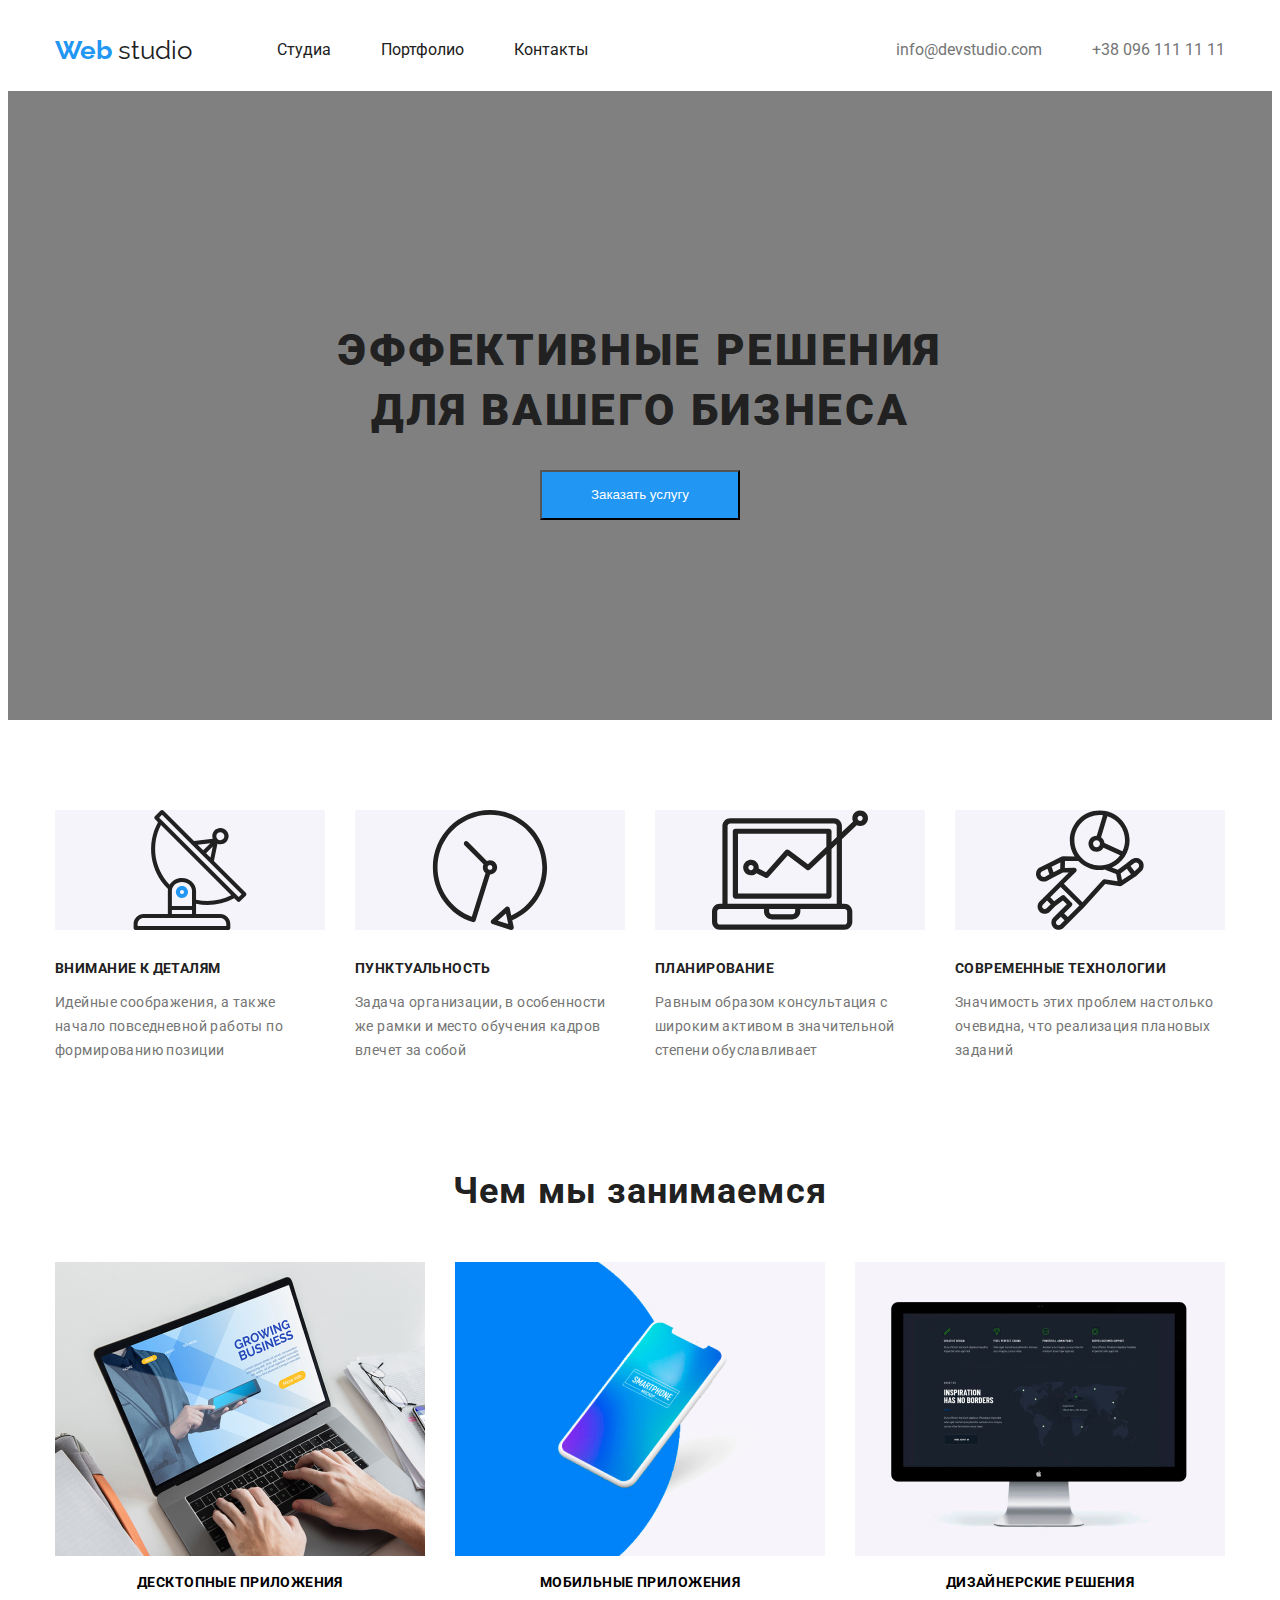
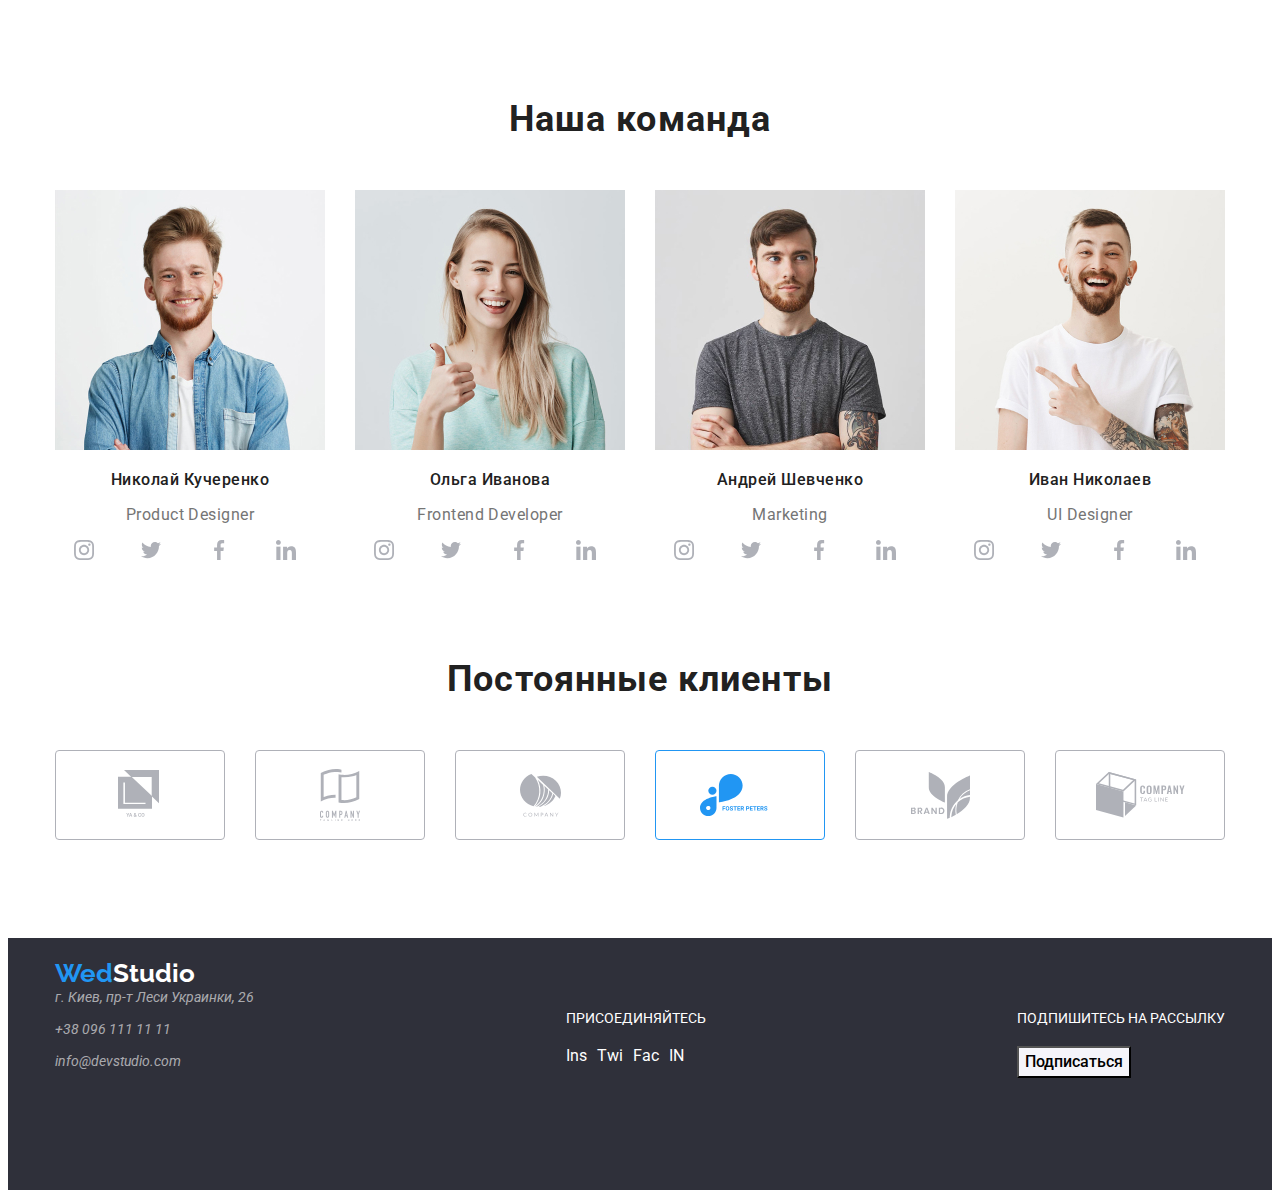
==== commit 6b99e2df: "commit11" ====
--- a/index.html
+++ b/index.html
@@ -195,7 +195,7 @@
                 <span class="logo-footer">Wed</span><span class="logo-second">Studio</span></a>
               <br />
               <a href="https://goo.gl/maps/FN8on8wzA6SfPzr29" target="_blank" rel="noopener noreferrer"
-                class="footer-adress footer-nav">
+                class="footer-nav">
                 г. Киев, пр-т Леси Украинки, 26</a><br />
     
               <a class="footer-nav" href="tel:+380961111111">+38 096 111 11 11</a>
--- a/styles.css
+++ b/styles.css
@@ -103,6 +103,7 @@
   font-weight: normal;
   font-size: 14px;
   line-height: 24px;
+ 
 
   letter-spacing: 0.03em;
 
@@ -395,6 +396,8 @@
 }
 
 .footer-nav {
+  display: block;
+  
   color: rgba(255, 255, 255, 0.6);
  
 }
@@ -434,11 +437,11 @@
   text-decoration: none;
   /* background-color: wheat; */
   margin-right: 30px;
-  margin-bottom: 60px;
-
-  margin-top: 60px;
-
-  /* background-color: #2196f3; */
+  margin-bottom: 60px;  */
+
+ padding-top: 60px;
+  margin-top: 20px;
+
 }
 
 .footer-messenger,
@@ -448,7 +451,7 @@
 .footer-end {
   /* background-color: turquoise; */
 
-  margin-right: 216px;
+ 
   margin-bottom: 94px;
 }
 .footer-messenger {
@@ -485,6 +488,11 @@
 .section .elements {
   width: calc((100% - 90px) / 4);
 }
+.detals{
+  width: 270px;
+  margin-right: 30px;
+/* height: 75px; */
+}
 .aggregate {
   display: flex;
   margin-top: 90px;
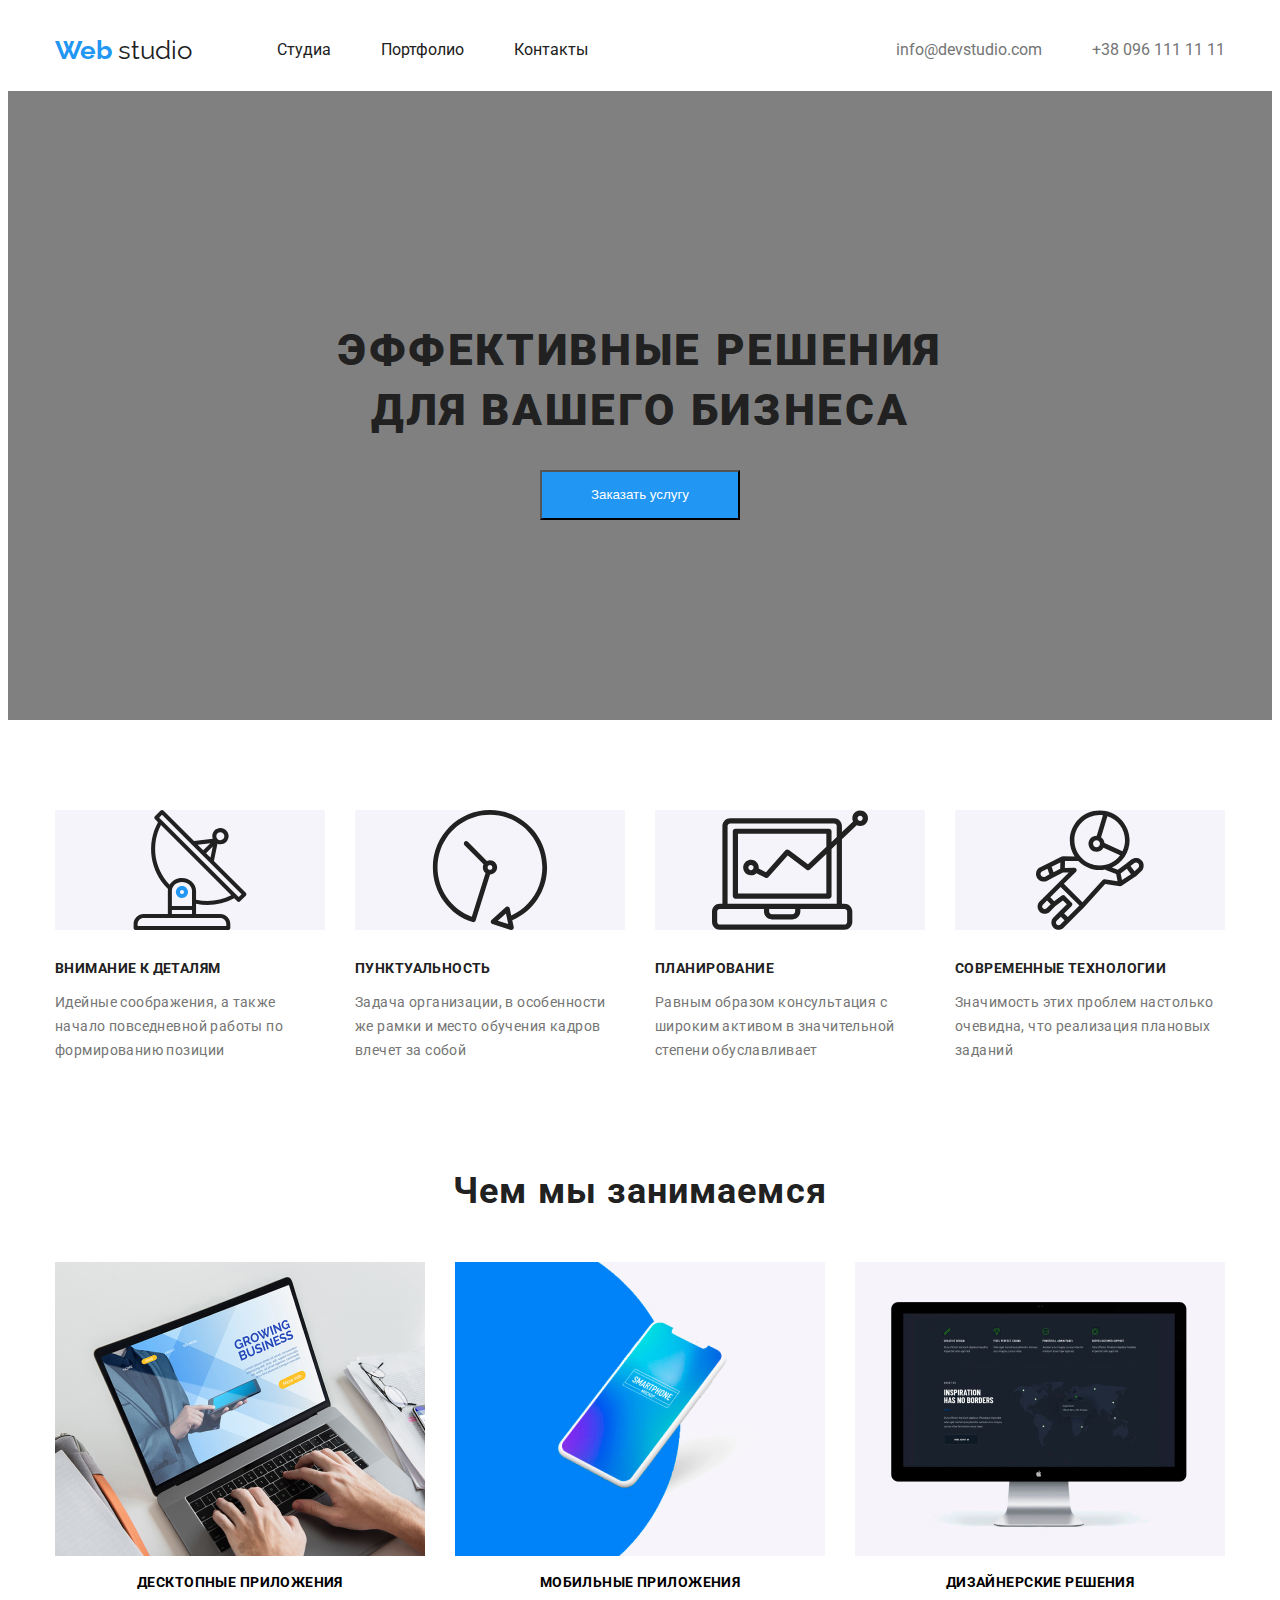
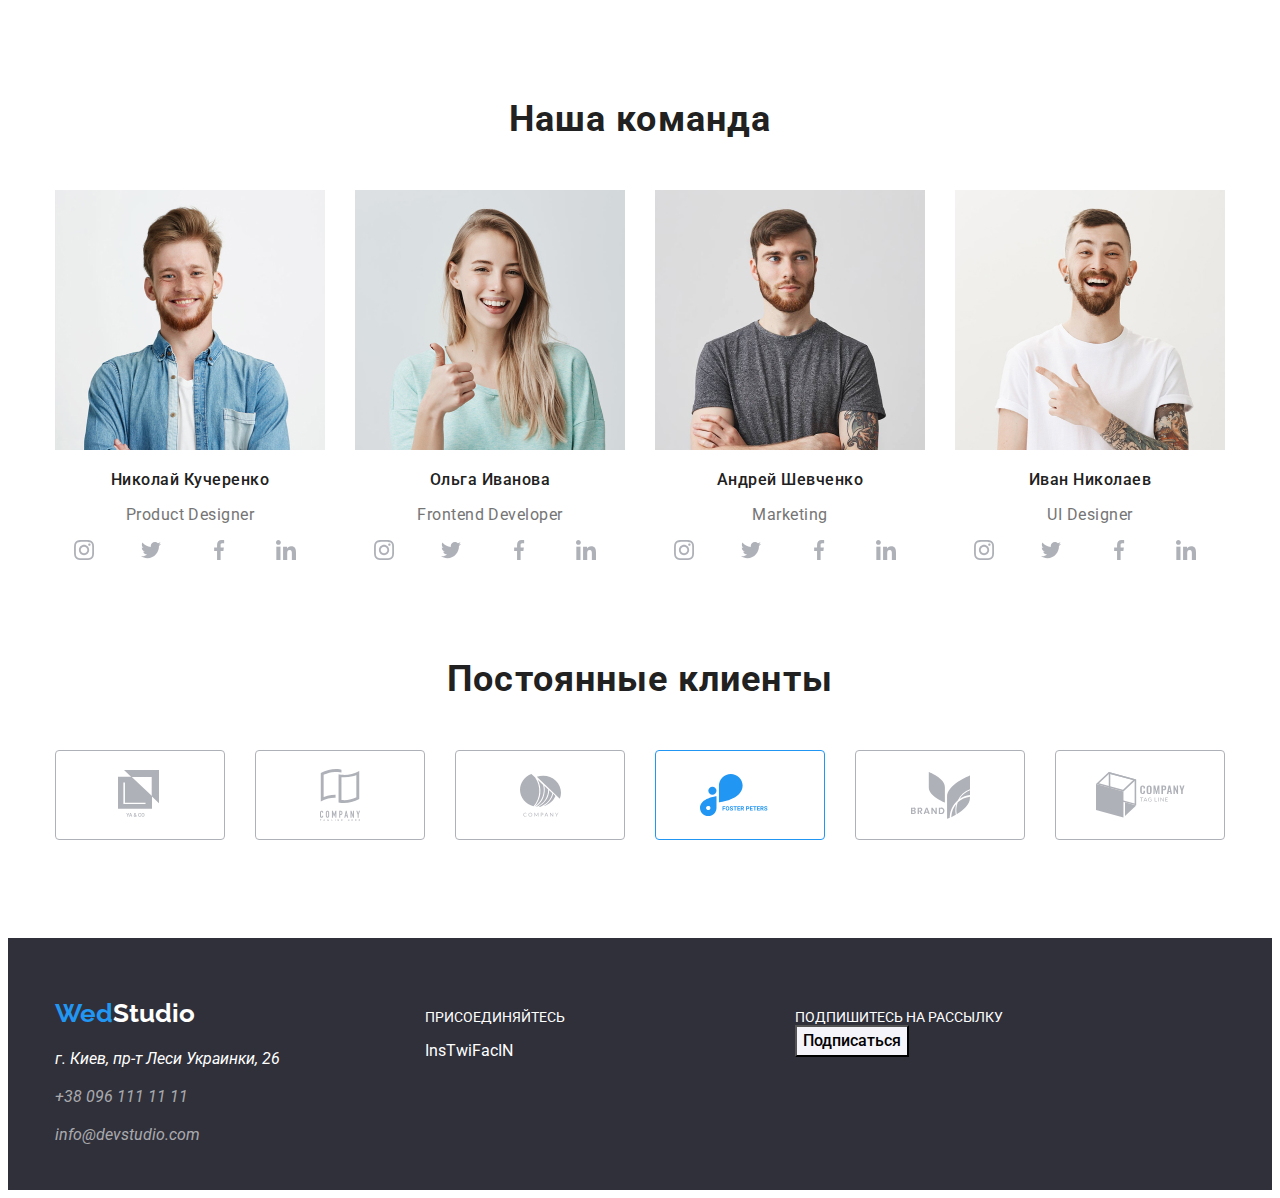
==== commit 4e11cd98: "commit12" ====
--- a/index.html
+++ b/index.html
@@ -189,13 +189,13 @@
     <footer class="footer">
       <div class="continer">
         <div class="footer-content">
-          <div class="footer-adress">
+          <div class="footer-adress calc">
             <address>
               <a href="">
                 <span class="logo-footer">Wed</span><span class="logo-second">Studio</span></a>
               <br />
               <a href="https://goo.gl/maps/FN8on8wzA6SfPzr29" target="_blank" rel="noopener noreferrer"
-                class="footer-nav">
+                class="footer-nav top">
                 г. Киев, пр-т Леси Украинки, 26</a><br />
     
               <a class="footer-nav" href="tel:+380961111111">+38 096 111 11 11</a>
@@ -204,7 +204,7 @@
               <br />
             </address>
           </div>
-          <div class="footer-messenger">
+          <div class="footer-messenger calc">
             <p class="footer-text">Присоединяйтесь</p>
             <ul class="footer-mess items">
               <li><a href="" class="messenger">Ins</a></li>
@@ -213,7 +213,7 @@
               <li><a href="" class="messenger">IN</a></li>
             </ul>
           </div>
-          <div class="footer-end">
+          <div class="footer-end calc">
             <p class="footer-text">Подпишитесь на рассылку</p>
             <button type="button" class="button">Подписаться</button>
           </div>
--- a/styles.css
+++ b/styles.css
@@ -387,8 +387,9 @@
   font-weight: bold;
   font-size: 26px;
   line-height: 31px;
- 
-}
+  display:inline-block;
+  padding-top: 60px;
+ }
 
 .logo-second {
   font-size: 26px;
@@ -397,11 +398,8 @@
 
 .footer-nav {
   display: block;
-  
   color: rgba(255, 255, 255, 0.6);
- 
-}
-
+}
 
 
 .footer-text {
@@ -419,56 +417,23 @@
 /* FOOTER ПОЗИЦИОНИРОВАНИЕ */
 .footer-content {
   display: flex;
-  justify-content: space-between;
-  background: #2f303a;
   height: 252px;
-}
-.footer-mess {
-  display: flex;
-}
-.footer-adress {
-  font-family: Roboto;
-  font-style: normal;
-  font-weight: normal;
-  font-size: 14px;
-  /* line-height: 24px; */
-
-  color: #ffffff;
-  text-decoration: none;
-  /* background-color: wheat; */
-  margin-right: 30px;
-  margin-bottom: 60px;  */
-
- padding-top: 60px;
+  align-items: baseline;
+  }
+  .calc{
+    width: calc((100% - 60px) / 3);
+    /* padding-top: 60px; */
+  }
+  .footer-mess{
+    display: flex;
+  }
+  .top{
   margin-top: 20px;
-
-}
-
-.footer-messenger,
-.footer-end {
-  margin-top: 72px;
-}
-.footer-end {
-  /* background-color: turquoise; */
-
- 
-  margin-bottom: 94px;
-}
-.footer-messenger {
-  /* background-color: tomato; */
-
-  margin-right: 30px;
-  margin-bottom: 100px;
-}
-.footer-mess {
-  list-style-type: none;
-}
-.footer-text {
-  margin-bottom: 20px;
-}
-.messenger {
-  margin-right: 10px;
-}
+  color:var(--white-collor);
+}
+
+
+
 
 /* INDEX.HTML ПОЗИЦИОНИРОВАНИЕ MAIN */
 .section.service {
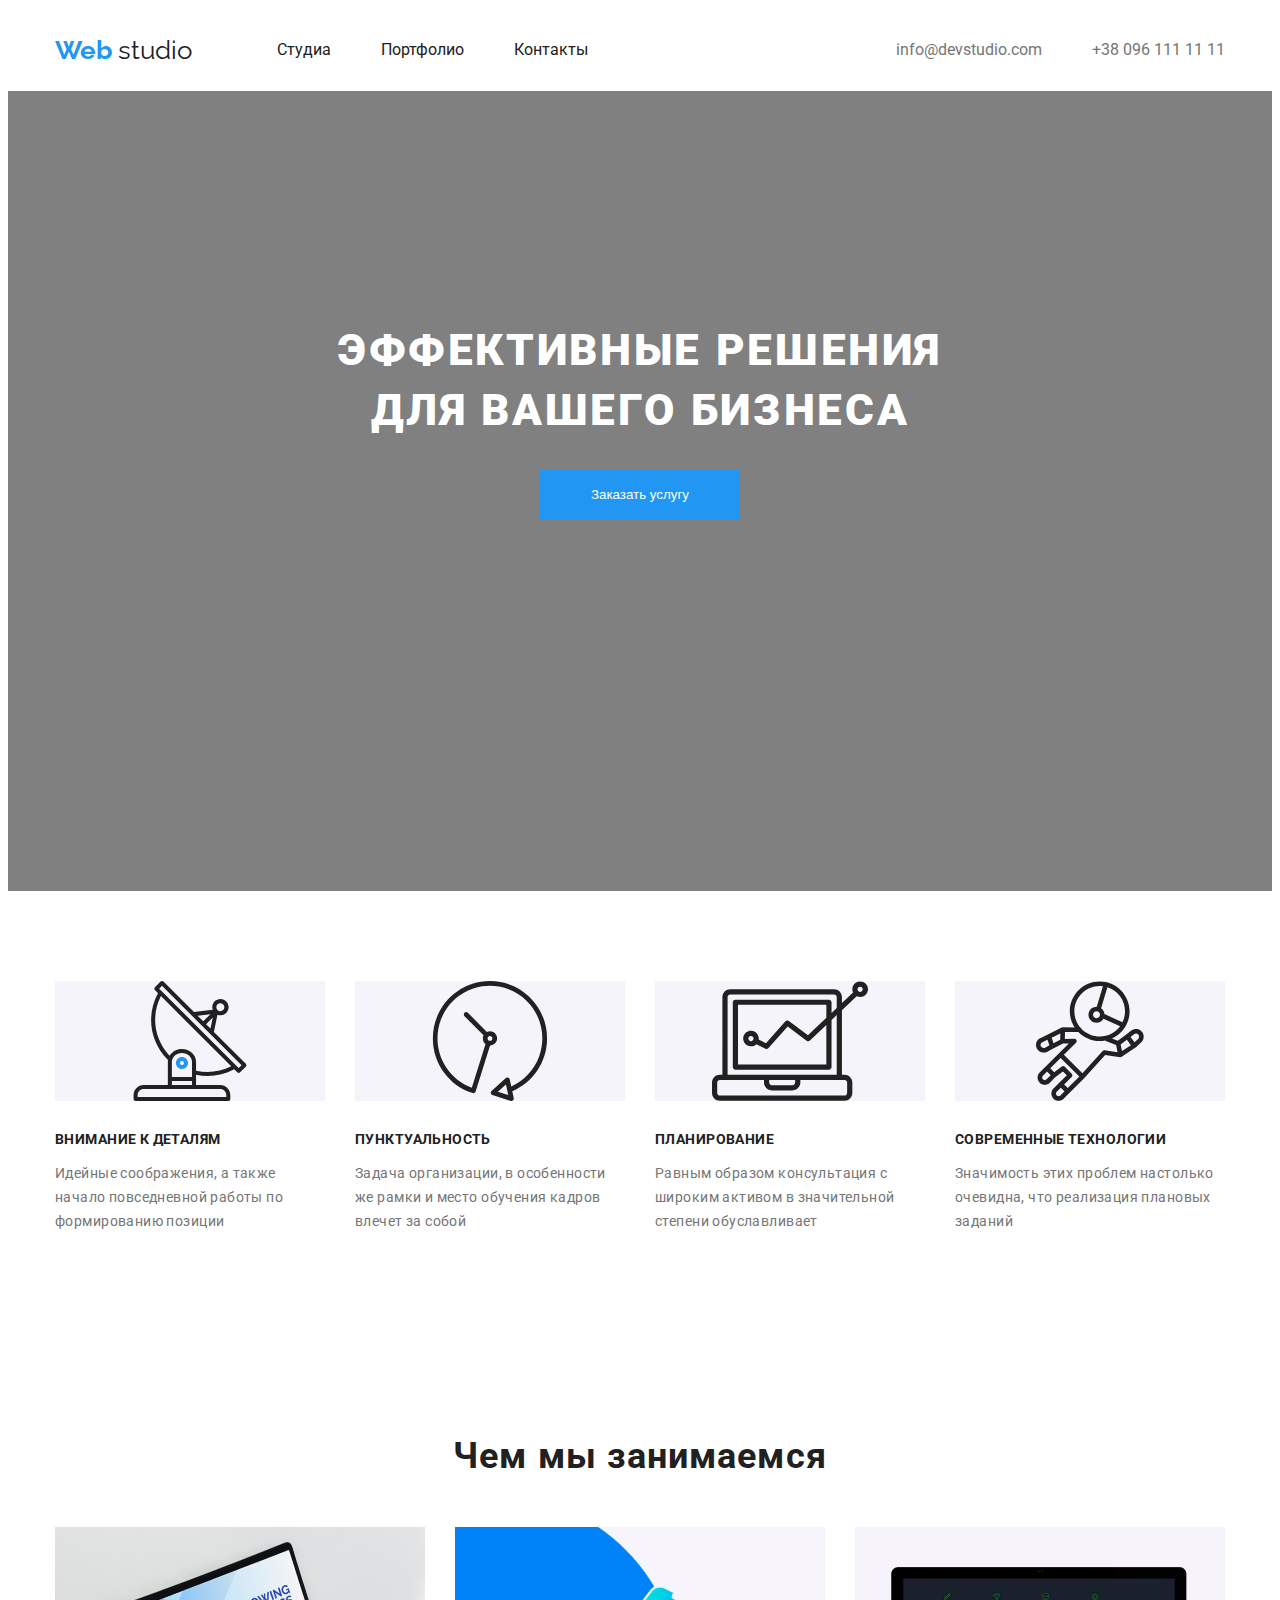
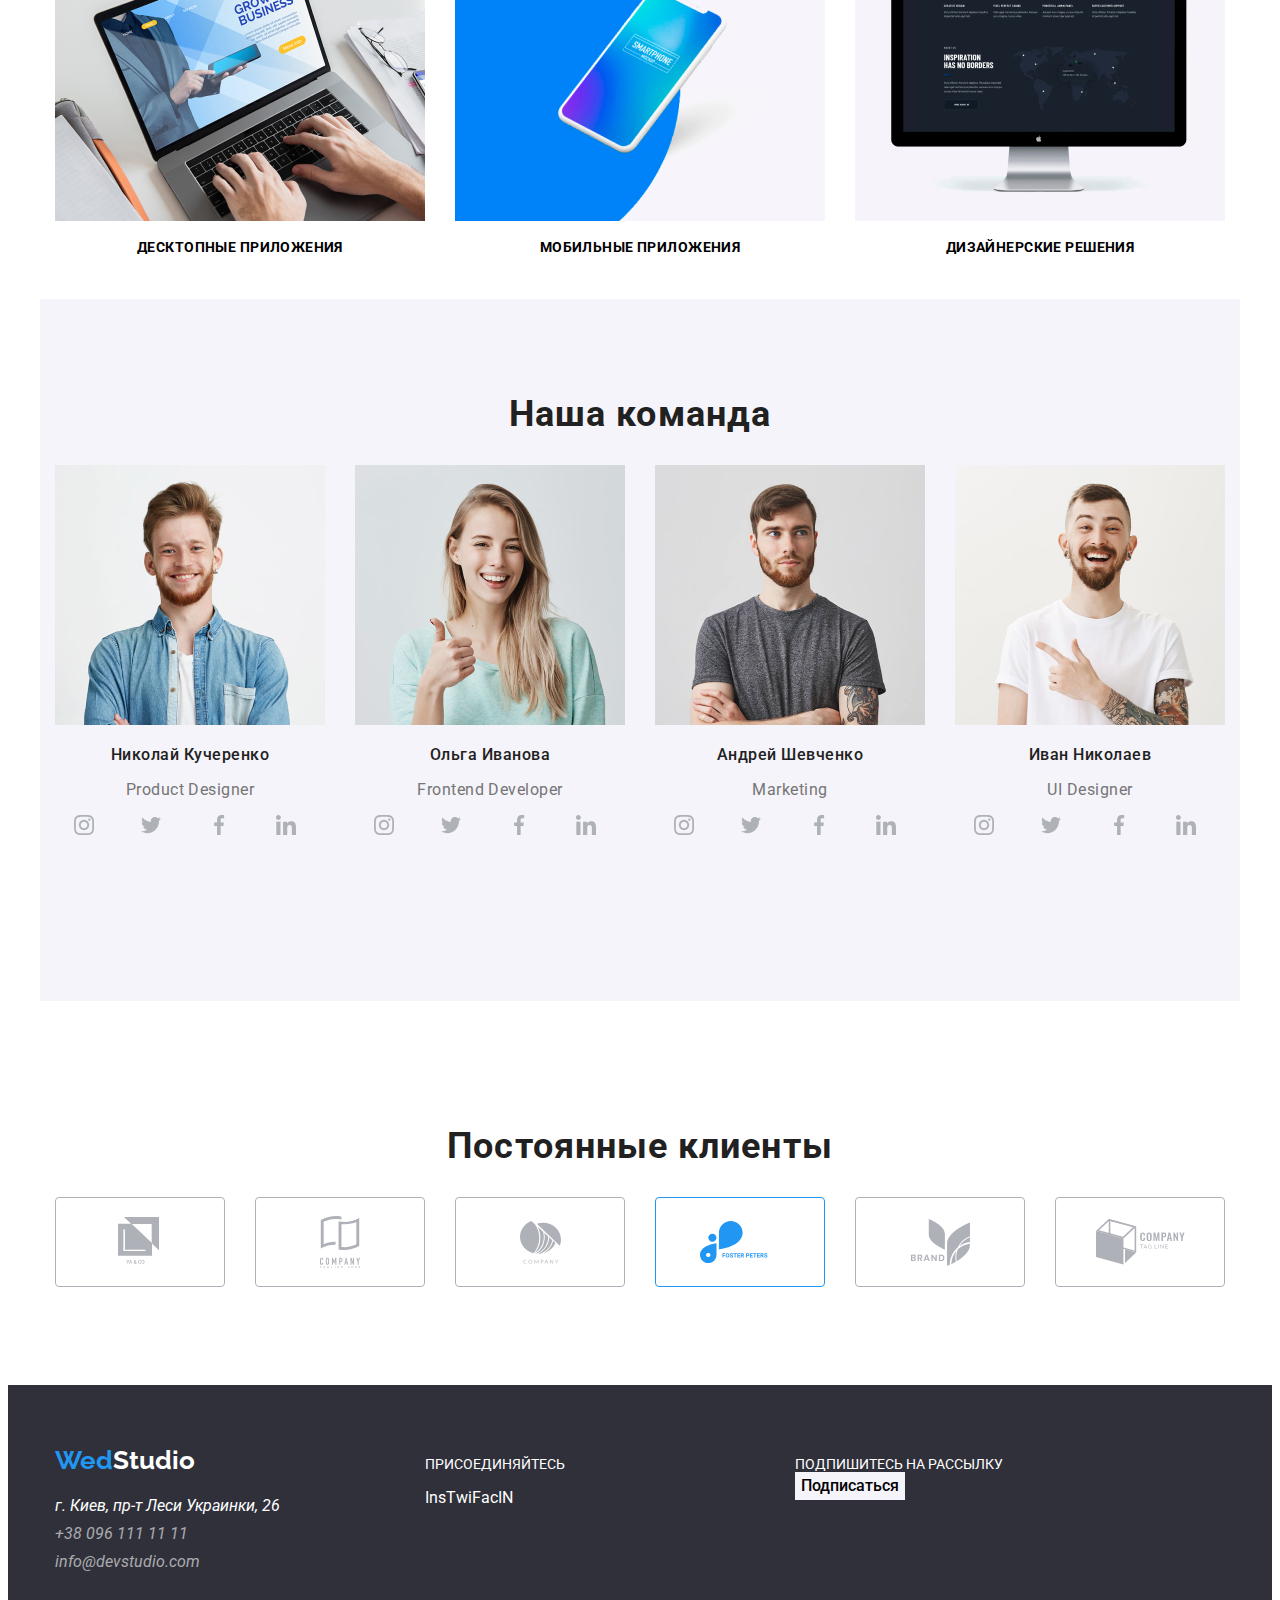
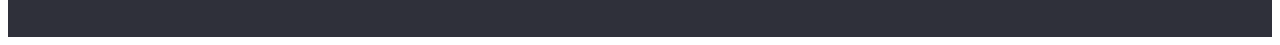
==== commit a27e9158: "commit12" ====
--- a/index.html
+++ b/index.html
@@ -12,7 +12,7 @@
   </head>
   <body>
     <!--шапка страницы и навигация-->
-    
+
     <header class="headerr">
       <div class="continer">
         <nav class="flex-header">
@@ -45,144 +45,211 @@
     </header>
     <main>
       <section class="section service">
-        <div class="continer ">
-        <h1 class="caption">Эффективные решения <br> для вашего бизнеса</h1>
-        <button type="button" class="btn-centr">Заказать услугу</button>
+        <div class="continer">
+          <h1 class="caption">
+            Эффективные решения <br />
+            для вашего бизнеса
+          </h1>
+          <button type="button" class="btn-centr">Заказать услугу</button>
         </div>
       </section>
 
       <section class="section elements">
         <div class="continer">
-        <ul class="aggregate items">
-          <li class="detals">
-            <div class="bacground">
-            <img src="./images/Vector.svg" alt="" />
-            </div>
-            <h3 class="headline">Внимание к деталям</h3>
-            <p class="text-aggregate">
-              Идейные соображения, а также начало повседневной работы по
-              формированию позиции
-            </p>
-          </li>
-          <li class="detals">
-            <div class="bacground">
-            <img src="./images/Vector1.svg" alt="" /></div>
-            <h3 class="headline">Пунктуальность</h3>
-            <p class="text-aggregate">
-              Задача организации, в особенности же рамки и место обучения кадров
-              влечет за собой
-            </p>
-          </li>
-          <li class="detals">
-            <div class="bacground">
-            <img src="./images/Vector2.svg" alt="" />
-          </div>
-            <h3 class="headline">Планирование</h3>
-            <p class="text-aggregate">
-              Равным образом консультация с широким активом в значительной
-              степени обуславливает
-            </p>
-          </li>
-          <li class="detals">
-            <div class="bacground">
-            <img src="./images/Vector3.svg" alt="" />
-            </div>
-            
-            <h3 class="headline">Современные технологии</h3>
-            <p class="text-aggregate">
-              Значимость этих проблем настолько очевидна, что реализация
-              плановых заданий
-            </p>
-          </li>
-        </ul>
-        </div>
+          <ul class="aggregate items">
+            <li class="detals">
+              <div class="bacground">
+                <img src="./images/Vector.svg" alt="" />
+              </div>
+              <h3 class="headline">Внимание к деталям</h3>
+              <p class="text-aggregate">
+                Идейные соображения, а также начало повседневной работы по
+                формированию позиции
+              </p>
+            </li>
+            <li class="detals">
+              <div class="bacground">
+                <img src="./images/Vector1.svg" alt="" />
+              </div>
+              <h3 class="headline">Пунктуальность</h3>
+              <p class="text-aggregate">
+                Задача организации, в особенности же рамки и место обучения
+                кадров влечет за собой
+              </p>
+            </li>
+            <li class="detals">
+              <div class="bacground">
+                <img src="./images/Vector2.svg" alt="" />
+              </div>
+              <h3 class="headline">Планирование</h3>
+              <p class="text-aggregate">
+                Равным образом консультация с широким активом в значительной
+                степени обуславливает
+              </p>
+            </li>
+            <li class="detals">
+              <div class="bacground">
+                <img src="./images/Vector3.svg" alt="" />
+              </div>
+
+              <h3 class="headline">Современные технологии</h3>
+              <p class="text-aggregate">
+                Значимость этих проблем настолько очевидна, что реализация
+                плановых заданий
+              </p>
+            </li>
+          </ul>
         </div>
       </section>
 
       <section class="section java">
         <div class="continer">
-        <h2 class="subject">Чем мы занимаемся</h2>
-        <ul class="applications items">
-          <li class="content-java">
-            <img src="./images/img1.jpg" width="370" alt="" />
-            <p class="desc">Десктопные приложения</p>
-          </li>
-          <li class="content-java">
-            <img src="./images/box2.jpg" width="370" alt="" />
-            <p class="desc">Мобильные приложения</p>
-          </li>
-          <li class="content-java">
-            <img src="./images/img3.jpg" width="370" alt="" />
-            <p class="desc">Дизайнерские решения</p>
-          </li>
-        </ul>
-      </div>
+          <h2 class="subject">Чем мы занимаемся</h2>
+          <ul class="applications items">
+            <li class="content-java">
+              <img src="./images/img1.jpg" width="370" alt="" />
+              <p class="desc">Десктопные приложения</p>
+            </li>
+            <li class="content-java">
+              <img src="./images/box2.jpg" width="370" alt="" />
+              <p class="desc">Мобильные приложения</p>
+            </li>
+            <li class="content-java">
+              <img src="./images/img3.jpg" width="370" alt="" />
+              <p class="desc">Дизайнерские решения</p>
+            </li>
+          </ul>
+        </div>
+      </section>
+
+      <section class="our-people">
+        <div class="continer team">
+          <h2 class="our-team">Наша команда</h2>
+          <ul class="workers items">
+            <li class="people">
+              <img src="./images/img.jpg" width="270" alt="" />
+              <h3 class="name-team">Николай Кучеренко</h3>
+              <p>Product Designer</p>
+              <ul class="items">
+                <li>
+                  <a href="https://www.instagram.com/?hl=ru"
+                    ><img src="./images/instagram 2.svg" alt="инстаграм"
+                  /></a>
+                </li>
+                <li>
+                  <a href="https://twitter.com/?lang=ru"
+                    ><img src="./images/twitter 1.svg" alt="твитер"
+                  /></a>
+                </li>
+                <li>
+                  <a href="https://www.facebook.com"
+                    ><img src="./images/facebook 1.svg" alt="феесбук"
+                  /></a>
+                </li>
+                <li>
+                  <a href="https://ru.linkedin.com"
+                    ><img src="./images/linkedin 1.svg" alt="линкед"
+                  /></a>
+                </li>
+              </ul>
+            </li>
+            <li class="people">
+              <img src="./images/img(1).jpg" width="270" alt="" />
+              <h3 class="name-team">Ольга Иванова</h3>
+              <p>Frontend Developer</p>
+              <ul class="items">
+                <li>
+                  <a href="https://www.instagram.com/?hl=ru"
+                    ><img src="./images/instagram 2.svg" alt="инстаграм"
+                  /></a>
+                </li>
+                <li>
+                  <a href="https://twitter.com/?lang=ru"
+                    ><img src="./images/twitter 1.svg" alt="твитер"
+                  /></a>
+                </li>
+                <li>
+                  <a href="https://www.facebook.com"
+                    ><img src="./images/facebook 1.svg" alt="феесбук"
+                  /></a>
+                </li>
+                <li>
+                  <a href="https://ru.linkedin.com"
+                    ><img src="./images/linkedin 1.svg" alt="линкед"
+                  /></a>
+                </li>
+              </ul>
+            </li>
+            <li class="people">
+              <img src="./images/img(2).jpg" width="270" alt="" />
+              <h3 class="name-team">Андрей Шевченко</h3>
+              <p>Marketing</p>
+              <ul class="items">
+                <li>
+                  <a href="https://www.instagram.com/?hl=ru"
+                    ><img src="./images/instagram 2.svg" alt="инстаграм"
+                  /></a>
+                </li>
+                <li>
+                  <a href="https://twitter.com/?lang=ru"
+                    ><img src="./images/twitter 1.svg" alt="твитер"
+                  /></a>
+                </li>
+                <li>
+                  <a href="https://www.facebook.com"
+                    ><img src="./images/facebook 1.svg" alt="феесбук"
+                  /></a>
+                </li>
+                <li>
+                  <a href="https://ru.linkedin.com"
+                    ><img src="./images/linkedin 1.svg" alt="линкед"
+                  /></a>
+                </li>
+              </ul>
+            </li>
+            <li class="people">
+              <img src="./images/img(3).jpg" width="270" alt="" />
+              <h3 class="name-team">Иван Николаев</h3>
+              <p>UI Designer</p>
+              <ul class="items">
+                <li>
+                  <a href="https://www.instagram.com/?hl=ru"
+                    ><img src="./images/instagram 2.svg" alt="инстаграм"
+                  /></a>
+                </li>
+                <li>
+                  <a href="https://twitter.com/?lang=ru"
+                    ><img src="./images/twitter 1.svg" alt="твитер"
+                  /></a>
+                </li>
+                <li>
+                  <a href="https://www.facebook.com"
+                    ><img src="./images/facebook 1.svg" alt="феесбук"
+                  /></a>
+                </li>
+                <li>
+                  <a href="https://ru.linkedin.com"
+                    ><img src="./images/linkedin 1.svg" alt="линкед"
+                  /></a>
+                </li>
+              </ul>
+            </li>
+          </ul>
+        </div>
       </section>
 
       <section>
-        <div class="continer team">
-        <h2 class="our-team">Наша команда</h2>
-        <ul class="workers items">
-          <li class="people">
-            <img src="./images/img.jpg" width="270" alt="" />
-            <h3 class="name-team">Николай Кучеренко</h3>
-            <p>Product Designer</p>
-            <ul class="items">
-              <li ><a href="https://www.instagram.com/?hl=ru"><img src="./images/instagram 2.svg" alt="инстаграм"></a></li>
-              <li><a href="https://twitter.com/?lang=ru"><img src="./images/twitter 1.svg" alt="твитер"></a></li>
-              <li><a href="https://www.facebook.com"><img src="./images/facebook 1.svg" alt="феесбук"></a></li>
-              <li><a href="https://ru.linkedin.com"><img src="./images/linkedin 1.svg" alt="линкед"></a></li>
-            </ul>
-          </li>
-          <li class="people">
-            <img src="./images/img(1).jpg" width="270" alt="" />
-            <h3 class="name-team">Ольга Иванова</h3>
-            <p>Frontend Developer</p>
-            <ul class="items">
-              <li><a href="https://www.instagram.com/?hl=ru"><img src="./images/instagram 2.svg" alt="инстаграм"></a></li>
-              <li><a href="https://twitter.com/?lang=ru"><img src="./images/twitter 1.svg" alt="твитер"></a></li>
-              <li><a href="https://www.facebook.com"><img src="./images/facebook 1.svg" alt="феесбук"></a></li>
-              <li><a href="https://ru.linkedin.com"><img src="./images/linkedin 1.svg" alt="линкед"></a></li>
-            </ul>
-          </li>
-          <li class="people">
-            <img src="./images/img(2).jpg" width="270" alt="" />
-            <h3 class="name-team">Андрей Шевченко</h3>
-            <p>Marketing</p>
-            <ul class="items">
-              <li><a href="https://www.instagram.com/?hl=ru"><img src="./images/instagram 2.svg" alt="инстаграм"></a></li>
-              <li><a href="https://twitter.com/?lang=ru"><img src="./images/twitter 1.svg" alt="твитер"></a></li>
-              <li><a href="https://www.facebook.com"><img src="./images/facebook 1.svg" alt="феесбук"></a></li>
-              <li><a href="https://ru.linkedin.com"><img src="./images/linkedin 1.svg" alt="линкед"></a></li>
-            </ul>
-          </li>
-          <li class="people">
-            <img src="./images/img(3).jpg" width="270" alt="" />
-            <h3 class="name-team">Иван Николаев</h3>
-            <p>UI Designer</p>
-            <ul class="items">
-              <li><a href="https://www.instagram.com/?hl=ru"><img src="./images/instagram 2.svg" alt="инстаграм"></a></li>
-              <li><a href="https://twitter.com/?lang=ru"><img src="./images/twitter 1.svg" alt="твитер"></a></li>
-              <li><a href="https://www.facebook.com"><img src="./images/facebook 1.svg" alt="феесбук"></a></li>
-              <li><a href="https://ru.linkedin.com"><img src="./images/linkedin 1.svg" alt="линкед"></a></li>
-            </ul>
-          </li>
-        </ul>
-      </div>
-      </section>
-
-      <section>
-        <div class="continer regular ">
-        <h2 class="our-clients">Постоянные клиенты</h2>
-        <ul class="regular-clients items">
-          <li class="svg"><img src="./images/Client1.svg" alt="" /></li>
-          <li class="svg"><img src="./images/Client2.svg" alt="" /></li>
-          <li class="svg"><img src="./images/Client3.svg" alt="" /></li>
-          <li class="svg"><img src="./images/Client4.svg" alt="" /></li>
-          <li class="svg"><img src="./images/Client5.svg" alt="" /></li>
-          <li class="svg"><img src="./images/Client6.svg" alt="" /></li>
-        </ul>
-      </div>
+        <div class="continer regular">
+          <h2 class="our-clients centr">Постоянные клиенты</h2>
+          <ul class="regular-clients items">
+            <li class="svg"><img src="./images/Client1.svg" alt="" /></li>
+            <li class="svg"><img src="./images/Client2.svg" alt="" /></li>
+            <li class="svg"><img src="./images/Client3.svg" alt="" /></li>
+            <li class="svg"><img src="./images/Client4.svg" alt="" /></li>
+            <li class="svg"><img src="./images/Client5.svg" alt="" /></li>
+            <li class="svg"><img src="./images/Client6.svg" alt="" /></li>
+          </ul>
+        </div>
       </section>
     </main>
     <!-- Подвал страницы -->
@@ -192,16 +259,24 @@
           <div class="footer-adress calc">
             <address>
               <a href="">
-                <span class="logo-footer">Wed</span><span class="logo-second">Studio</span></a>
+                <span class="logo-footer">Wed</span
+                ><span class="logo-second">Studio</span></a
+              >
               <br />
-              <a href="https://goo.gl/maps/FN8on8wzA6SfPzr29" target="_blank" rel="noopener noreferrer"
-                class="footer-nav top">
-                г. Киев, пр-т Леси Украинки, 26</a><br />
-    
-              <a class="footer-nav" href="tel:+380961111111">+38 096 111 11 11</a>
-              <br />
-              <a class="footer-nav" href="mailto:info@devstudio.com">info@devstudio.com</a>
-              <br />
+              <a
+                href="https://goo.gl/maps/FN8on8wzA6SfPzr29"
+                target="_blank"
+                rel="noopener noreferrer"
+                class="footer-nav top"
+              >
+                г. Киев, пр-т Леси Украинки, 26</a
+              >
+              <a class="footer-nav" href="tel:+380961111111"
+                >+38 096 111 11 11</a
+              >
+              <a class="footer-nav" href="mailto:info@devstudio.com"
+                >info@devstudio.com</a
+              >
             </address>
           </div>
           <div class="footer-messenger calc">
--- a/styles.css
+++ b/styles.css
@@ -12,7 +12,9 @@
 /* ГЛАВНАЯ СТРАНИЦА */
 body {
   font-family: Roboto, sans-serif;
-}
+  
+}
+
 
 /* body {
   color: var(--primary-text-color);
@@ -29,6 +31,7 @@
   line-height: 36px;
   color: var(--primary-color);
 }
+
 p {
   font-style: normal;
   font-weight: normal;
@@ -69,7 +72,7 @@
   /* or 136% */
   letter-spacing: 0.06em;
   text-transform: uppercase;
-  /* color: #ffffff; поставить позже то не видно на странице*/
+  color: var(--white-collor);
 }
 .btn {
   background: #2196f3;
@@ -142,11 +145,14 @@
   line-height: 42px;
   letter-spacing: 0.03em;
   color: var(--primary-color);
-  text-align: center;
+  text-align:;
 
   margin-top: 94px;
   margin-bottom: 50px;
 }
+
+
+
 h2,
 .our-team {
   font-family: Roboto;
@@ -157,8 +163,11 @@
   letter-spacing: 0.03em;
   color: var(--primary-color);
   text-align: center;
-}
-h2,
+  display:block;
+  padding-top: 94px;
+  
+}
+h2
 .our-clients {
   font-family: Roboto;
   font-style: normal;
@@ -167,8 +176,9 @@
   line-height: 42px;
   letter-spacing: 0.03em;
   color: var(--primary-color);
-  margin-top: 94px;
-  margin-bottom: 50px;
+  /* margin-top: 94px;
+  margin-bottom: 50px; */
+  
 }
 
 
@@ -259,6 +269,7 @@
   padding-right: 15px;
   margin-right: auto;
   margin-left: auto;
+
 }
 
 .images  {
@@ -266,11 +277,21 @@
   flex-wrap: wrap;
 
   margin: 0px;
-  padding-top: 50px;
-  padding-bottom: 94px;
+  margin-top: 50px;
+  margin-bottom: 94px;
   padding-left: 0;
 
   list-style-type: none;
+}
+.border-first{
+  border: 1px solid #EEEEEE;
+box-sizing: border-box;
+box-shadow: 1px 4px 6px rgba(0, 0, 0, 0.16), 0px 4px 4px rgba(0, 0, 0, 0.06), 0px 1px 1px rgba(0, 0, 0, 0.12);
+}
+.border{
+  background: #FFFFFF;
+border: 1px solid #EEEEEE;
+box-sizing: border-box;
 }
 
 .images .item {
@@ -282,6 +303,9 @@
 .item:nth-child(3n) {
   margin-right: 0;
 }
+.item-title{
+  margin-top: 20px;
+}
 
 .images ul {
   display: flex;
@@ -307,13 +331,14 @@
   line-height: 26px;
   text-align: center;
   background: #f5f4fa;
+  border: none;
 }
 
 .button-menu {
   display: flex;
   justify-content: center;
-  padding-top: 50px;
-  margin: 0px;
+  margin-top: 50px;
+  /* margin: 0px; */
 }
 
 .button-item {
@@ -331,7 +356,9 @@
   font-size: 16px;
   line-height: 26px;
   color: var(--primary-color);
-}
+
+}
+
 
 .button:hover {
   color: #ffffff;
@@ -359,22 +386,22 @@
 }
 .nav {
   display: block;
-  padding-top: 32px;
-  padding-bottom: 32px;
+  margin-top: 32px;
+  margin-bottom: 32px;
   color: var(--primary-color);
 }
 .telefon {
   color: var(--gray-collor);
-  padding-top: 32px;
-  padding-bottom: 32px;
+  margin-top: 32px;
+  margin-bottom: 32px;
 }
 .telefon:hover {
   color: #2196f3;
 }
 .email {
   color: var(--gray-collor);
-  padding-top: 32px;
-  padding-bottom: 32px;
+  margin-top: 32px;
+  margin-bottom: 32px;
 }
 .email:hover {
   color: #2196f3;
@@ -399,6 +426,10 @@
 .footer-nav {
   display: block;
   color: rgba(255, 255, 255, 0.6);
+  margin-bottom: 9px;
+}
+.footer-nav:last-child{
+  margin-bottom: 0;
 }
 
 
@@ -429,6 +460,7 @@
   }
   .top{
   margin-top: 20px;
+  margin-bottom: 9px;
   color:var(--white-collor);
 }
 
@@ -437,8 +469,11 @@
 
 /* INDEX.HTML ПОЗИЦИОНИРОВАНИЕ MAIN */
 .section.service {
+  height: 600px;
   padding-top: 200px;
-  padding-bottom: 200px;
+  text-align: center;
+  
+  
 
   text-align: center;
   background-color: gray;
@@ -447,6 +482,7 @@
   width: 200px;
   height: 50px;
   background: #2196f3;
+  border: none;
 
   color: var(--white-collor);
 }
@@ -480,11 +516,16 @@
   margin-right: 30px;
 }
 /* OUR_TEAM */
-.continer .team {
-}
+
 .workers {
   display: flex;
 }
+.team{
+   background-color: #F5F4FA;
+   height: 702px;
+    
+}
+
 .workers p {
   font-family: Roboto;
   font-style: normal;
@@ -517,6 +558,7 @@
 .regular-clients{
   margin-bottom: 94px;
 }
+
 .svg{
   width: calc((100% - 150px ) / 6));
   margin-right: 30px;
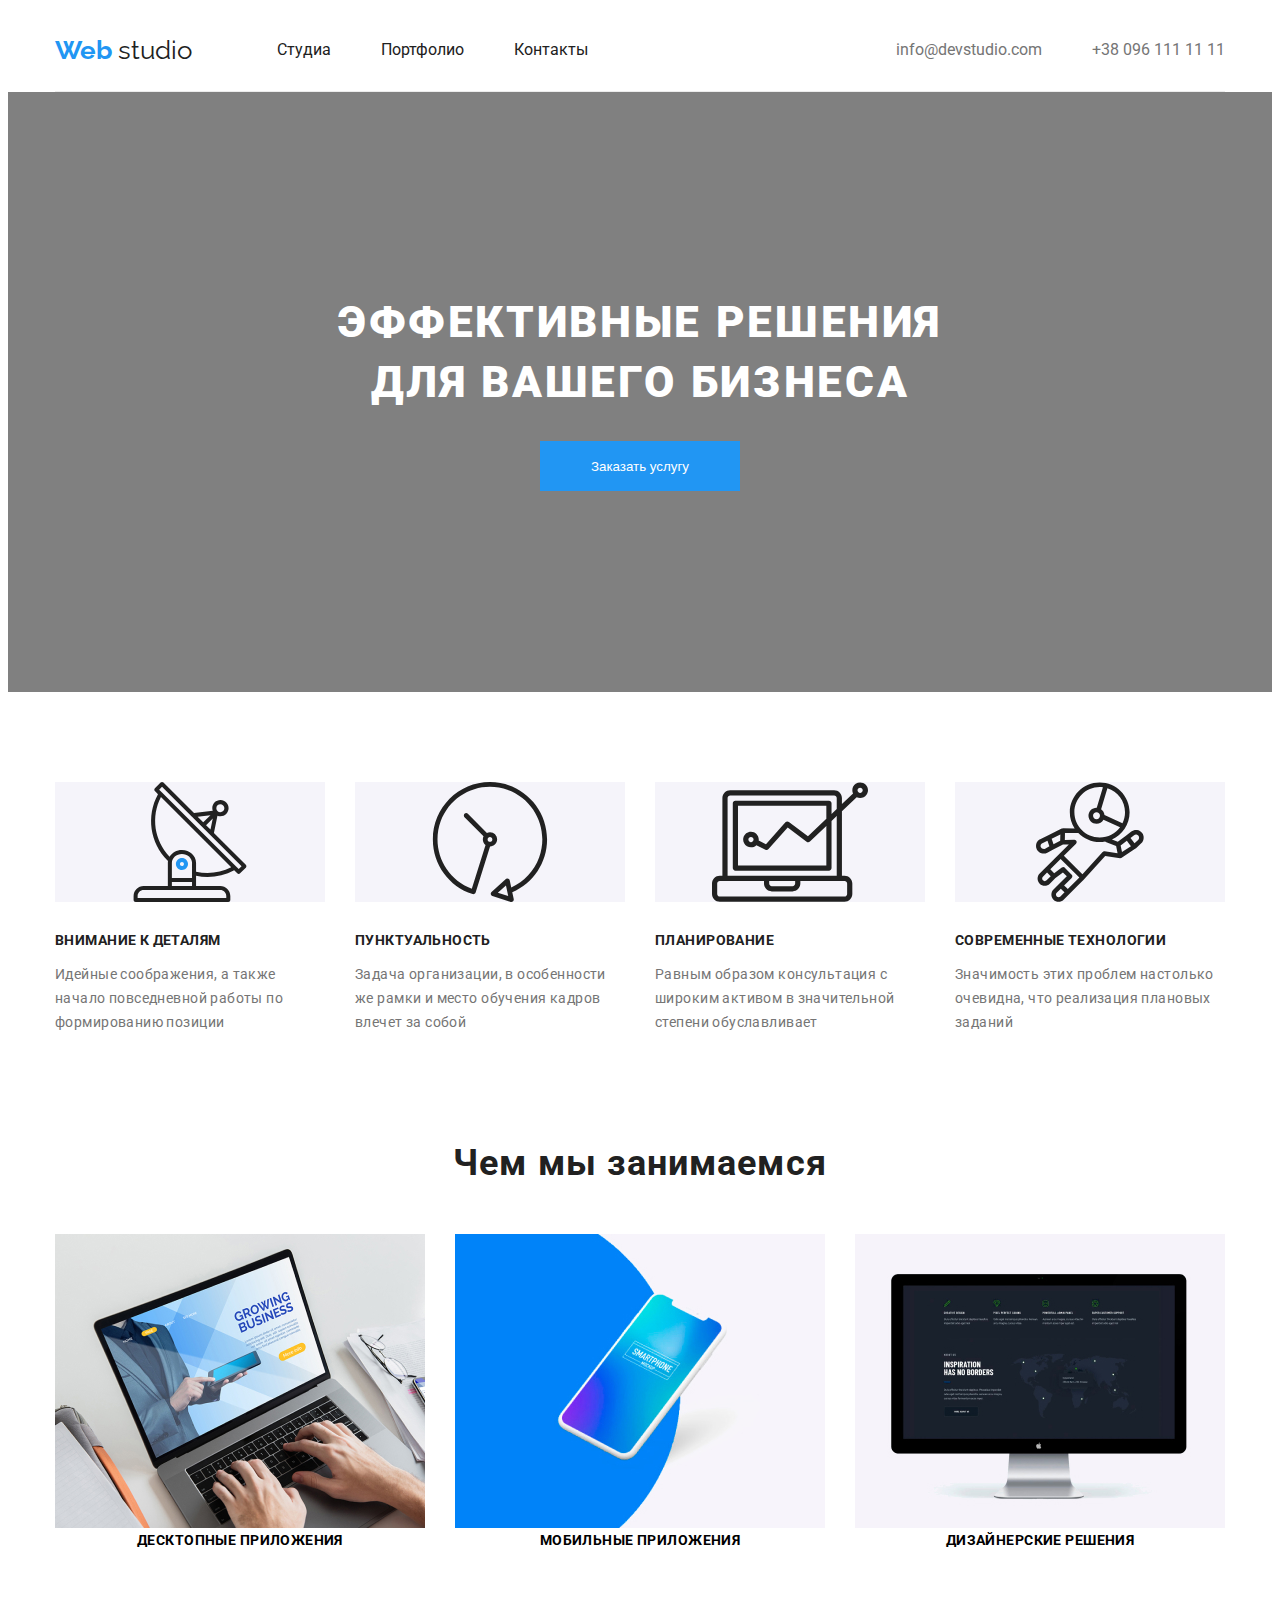
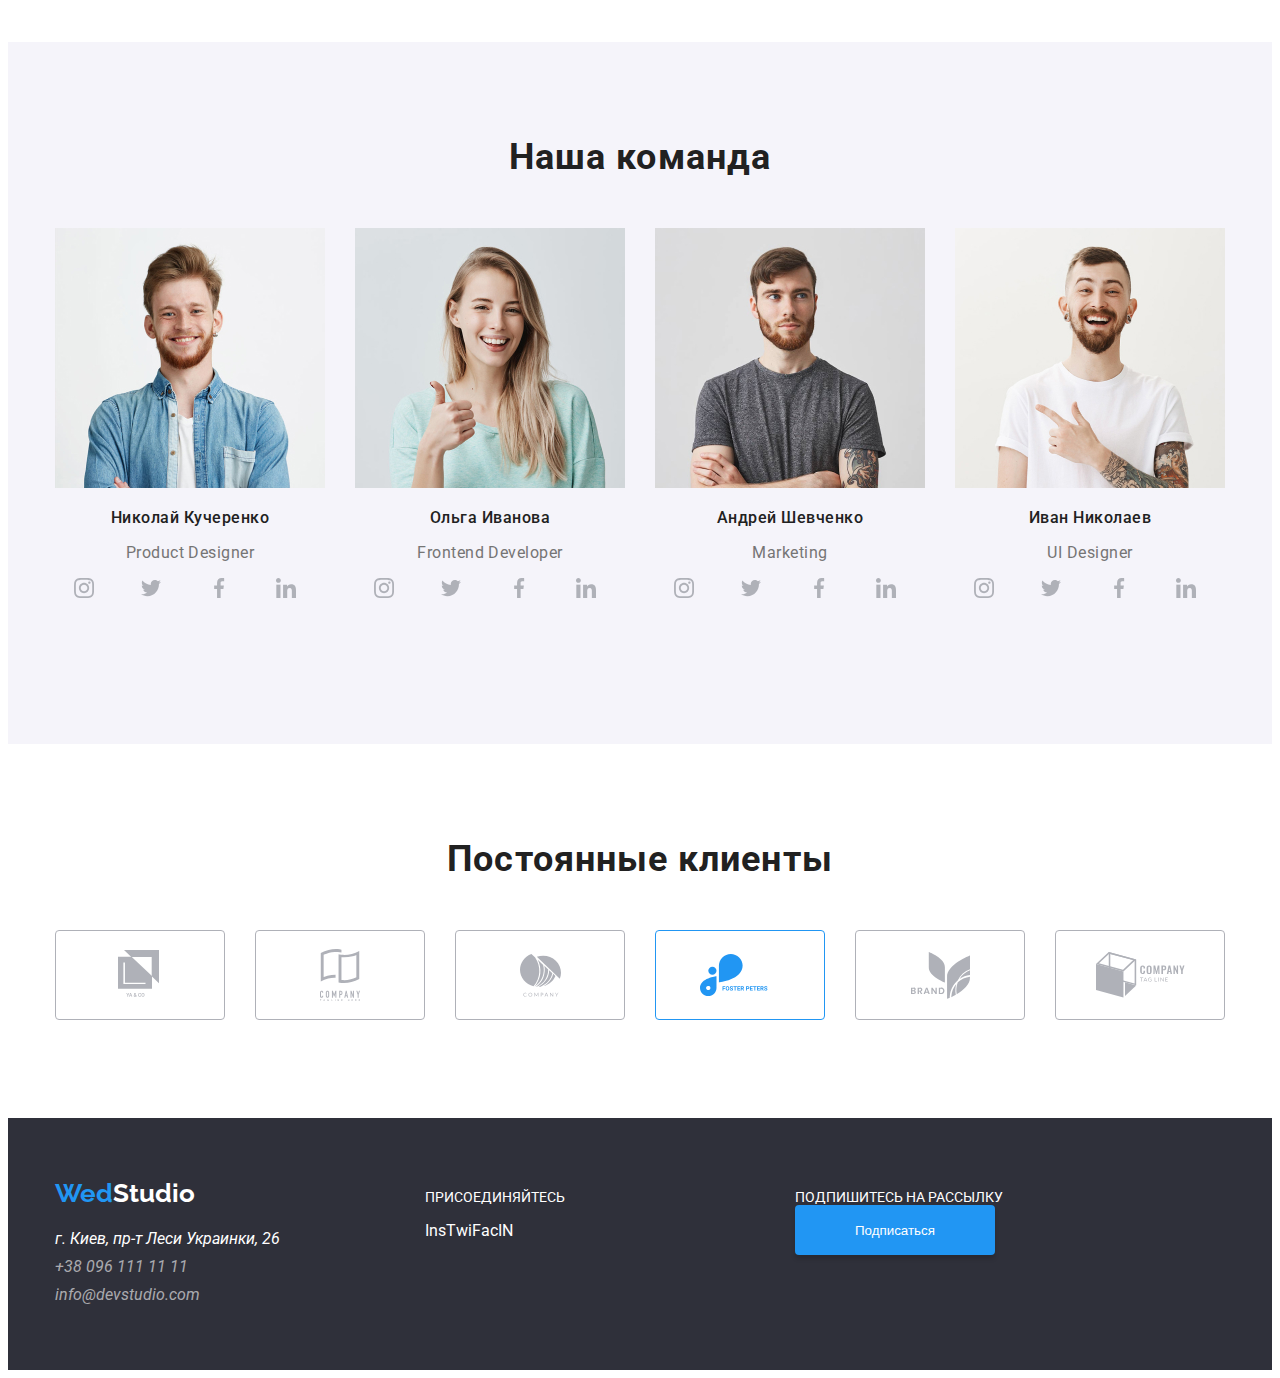
==== commit 0495e199: "commit 13" ====
--- a/index.html
+++ b/index.html
@@ -122,9 +122,9 @@
         </div>
       </section>
 
-      <section class="our-people">
-        <div class="continer team">
-          <h2 class="our-team">Наша команда</h2>
+      <section class="our-people team">
+        <div class="continer">
+          <h2 class="our-team perfect">Наша команда</h2>
           <ul class="workers items">
             <li class="people">
               <img src="./images/img.jpg" width="270" alt="" />
@@ -238,8 +238,8 @@
         </div>
       </section>
 
-      <section>
-        <div class="continer regular">
+      <section class="regular">
+        <div class="continer">
           <h2 class="our-clients centr">Постоянные клиенты</h2>
           <ul class="regular-clients items">
             <li class="svg"><img src="./images/Client1.svg" alt="" /></li>
@@ -290,7 +290,7 @@
           </div>
           <div class="footer-end calc">
             <p class="footer-text">Подпишитесь на рассылку</p>
-            <button type="button" class="button">Подписаться</button>
+            <button class="button-footer" type="button">Подписаться</button>
           </div>
         </div>
       </div>
--- a/styles.css
+++ b/styles.css
@@ -73,6 +73,12 @@
   letter-spacing: 0.06em;
   text-transform: uppercase;
   color: var(--white-collor);
+
+  margin-top: 0;
+  padding-top: 200px;
+  
+ 
+  
 }
 .btn {
   background: #2196f3;
@@ -123,6 +129,8 @@
   line-height: 16px;
   letter-spacing: 0.03em;
   text-transform: uppercase;
+  margin-top: 0;
+ margin-bottom: 0;
 
   /* color: #ffffff;  применить по окончанию*/
   text-align: center;
@@ -147,24 +155,27 @@
   color: var(--primary-color);
   text-align:;
 
+   margin-top: 94px;
+  margin-bottom: 50px;
+}
+
+
+
+h2,
+.our-team {
+  font-family: Roboto;
+  font-style: normal;
+  font-weight: bold;
+  font-size: 36px;
+  line-height: 42px;
+  letter-spacing: 0.03em;
+  color: var(--primary-color);
+  text-align: center;
+  display:block;
   margin-top: 94px;
   margin-bottom: 50px;
-}
-
-
-
-h2,
-.our-team {
-  font-family: Roboto;
-  font-style: normal;
-  font-weight: bold;
-  font-size: 36px;
-  line-height: 42px;
-  letter-spacing: 0.03em;
-  color: var(--primary-color);
-  text-align: center;
-  display:block;
-  padding-top: 94px;
+  /* margin-top: 0;
+  margin-bottom: 0; */
   
 }
 h2
@@ -195,7 +206,9 @@
 }
 .images p {
   margin-left: 24px;
-  margin-bottom: 20px;
+  margin-top: 0;
+  margin-bottom: 0;
+  padding-bottom: 20px;
 }
 /* ПОРТФОЛИО ПОЗИЦИОНИРОВАНИЕ  HEADER */
 /* .logo-header .logotyp{
@@ -208,6 +221,7 @@
 .flex-header {
   display: flex;
   align-items: center;
+  border-bottom: 1px solid #ECECEC
 }
 .flex-header li {
   list-style-type: none;
@@ -235,7 +249,7 @@
 
 .header-item {
   /* background-color: violet; */
-  margin-right: 50px;
+  padding-right: 50px;
 }
 .header-item:last-child {
   margin-right: 0;
@@ -262,7 +276,7 @@
 /* ПОРТФОЛИО ПОЗИЦИОНИРОВАНИЕ  */
 .items{
   padding: 0;
-}
+  }
 .continer {
   width: 1170px;
   padding-left: 15px;
@@ -332,13 +346,17 @@
   text-align: center;
   background: #f5f4fa;
   border: none;
+  border-radius: 4px;
+  padding: 6px 22px;
 }
 
 .button-menu {
   display: flex;
   justify-content: center;
   margin-top: 50px;
-  /* margin: 0px; */
+  /* margin-top: 0; */
+  margin-bottom: 0;
+  padding-left: 0;
 }
 
 .button-item {
@@ -463,26 +481,38 @@
   margin-bottom: 9px;
   color:var(--white-collor);
 }
+.button-footer{
+  position: absolute;
+width: 200px;
+height: 50px;
+
+background: #2196F3;
+box-shadow: 0px 4px 4px rgba(0, 0, 0, 0.15);
+border-radius: 4px;
+color: var(--white-collor);
+border: none;
+}
 
 
 
 
 /* INDEX.HTML ПОЗИЦИОНИРОВАНИЕ MAIN */
 .section.service {
+  
+  /* margin-top: 200px;
+  margin-bottom: 280px; */
   height: 600px;
-  padding-top: 200px;
+  
   text-align: center;
-  
-  
-
-  text-align: center;
-  background-color: gray;
+
+   background-color: gray;
 }
 .btn-centr {
   width: 200px;
   height: 50px;
   background: #2196f3;
   border: none;
+  
 
   color: var(--white-collor);
 }
@@ -497,6 +527,8 @@
 .aggregate {
   display: flex;
   margin-top: 90px;
+  /* margin-top: 0; */
+  margin-bottom: 0;
 }
 
 .bacground {
@@ -525,6 +557,9 @@
    height: 702px;
     
 }
+.perfect{
+  padding-top: 94px;
+}
 
 .workers p {
   font-family: Roboto;
@@ -554,10 +589,12 @@
 
 .regular-clients {
   display: flex;
-}
-.regular-clients{
   margin-bottom: 94px;
-}
+  margin-top: 0;
+
+  
+}
+
 
 .svg{
   width: calc((100% - 150px ) / 6));
